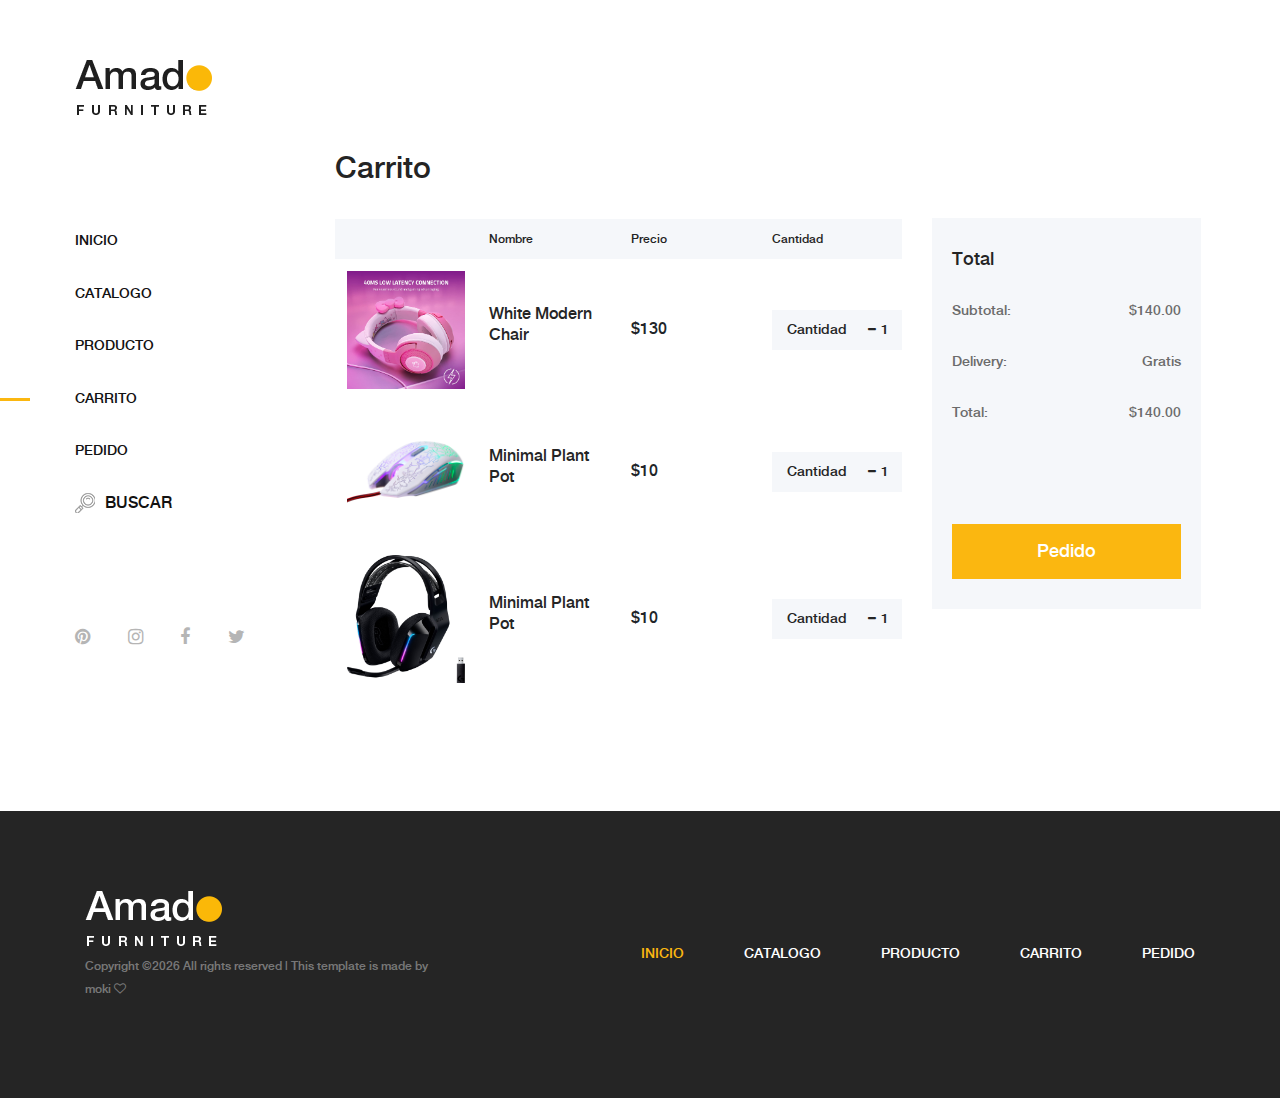
==== carrito.html @ 49f7d0e4 "first commit moki" ====
<!DOCTYPE html>
<html lang="en">

<head>
    <meta charset="UTF-8">
    <meta name="description" content="">
    <meta http-equiv="X-UA-Compatible" content="IE=edge">
    <meta name="viewport" content="width=device-width, initial-scale=1, shrink-to-fit=no">

    <title>Carrito</title>

    <!-- Favicon  -->
    <link rel="icon" href="img/core-img/favicon.ico">

    <!-- Core Style CSS -->
    <link rel="stylesheet" href="css/core-style.css">
    <link rel="stylesheet" href="style.css">

</head>

<body>
    <!-- BUSCADOR -->
    <div class="search-wrapper section-padding-100">
        <div class="search-close">
            <i class="fa fa-close" aria-hidden="true"></i>
        </div>
        <div class="container">
            <div class="row">
                <div class="col-12">
                    <div class="search-content">
                        <form action="#" method="get">
                            <input type="search" name="search" id="search" placeholder="Ingrese lo que desea...">
                            <button type="submit"><img src="img/core-img/search.png" alt=""></button>
                        </form>
                    </div>
                </div>
            </div>
        </div>
    </div>
    <!-- BUSCADOR -->

    <!-- Content Wrapper  -->
    <div class="main-content-wrapper d-flex clearfix">

        <!-- Mobile Nav (max width 767px)-->
        <div class="mobile-nav">
            <!-- Navbar Brand -->
            <div class="amado-navbar-brand">
                <a href="index.html"><img src="img/core-img/logo.png" alt=""></a>
            </div>
            <!-- Navbar Toggler -->
            <div class="amado-navbar-toggler">
                <span></span><span></span><span></span>
            </div>
        </div>

        <!-- Header Area Start -->
        <header class="header-area clearfix">
            <!-- Close Icon -->
            <div class="nav-close">
                <i class="fa fa-close" aria-hidden="true"></i>
            </div>
            <!-- Logo -->
            <div class="logo">
                <a href="index.html"><img src="img/core-img/logo.png" alt=""></a>
            </div>
            <!-- Amado Nav -->
            <nav class="amado-nav">
                <ul>
                    <li><a href="index.html">Inicio</a></li>
                    <li><a href="catalogo.html">Catalogo</a></li>
                    <li><a href="producto.html">Producto</a></li>
                    <li class="active"><a href="carrito.html">Carrito</a></li>
                    <li><a href="Pedido.html">Pedido</a></li>
                </ul>
            </nav>

            <!-- Cart Menu -->
            <div class="cart-fav-search mb-100">
                <a href="#" class="search-nav"><img src="img/core-img/search.png" alt="">Buscar</a>
            </div>
            <!-- Social Button -->
            <div class="social-info d-flex justify-content-between">
                <a href="#"><i class="fa fa-pinterest" aria-hidden="true"></i></a>
                <a href="#"><i class="fa fa-instagram" aria-hidden="true"></i></a>
                <a href="#"><i class="fa fa-facebook" aria-hidden="true"></i></a>
                <a href="#"><i class="fa fa-twitter" aria-hidden="true"></i></a>
            </div>
        </header>
        <!-- Header Area End -->

        <div class="cart-table-area section-padding-100">
            <div class="container-fluid">
                <div class="row">
                    <div class="col-12 col-lg-8">
                        <div class="cart-title mt-50">
                            <h2>Carrito</h2>
                        </div>

                        <div class="cart-table clearfix">
                            <table class="table table-responsive">
                                <thead>
                                    <tr>
                                        <th></th>
                                        <th>Nombre</th>
                                        <th>Precio</th>
                                        <th>Cantidad</th>
                                    </tr>
                                </thead>
                                <tbody>
                                    <tr>
                                        <td class="cart_product_img">
                                            <a href="#"><img src="img/bg-img/cart1.jpg" alt="Product"></a>
                                        </td>
                                        <td class="cart_product_desc">
                                            <h5>White Modern Chair</h5>
                                        </td>
                                        <td class="price">
                                            <span>$130</span>
                                        </td>
                                        <td class="qty">
                                            <div class="qty-btn d-flex">
                                                <p>Cantidad</p>
                                                <div class="quantity">
                                                    <span class="qty-minus" onclick="var effect = document.getElementById('qty'); var qty = effect.value; if( !isNaN( qty ) &amp&amp) qty &gt; 1 ; effect.value--;return false;"><i class="fa fa-minus" aria-hidden="true"></i></span>
                                                    <input type="number" class="qty-text" id="qty" step="1" min="1" max="300" name="quantity" value="1">
                                                    <span class="qty-plus" onclick="var effect = document.getElementById('qty'); var qty = effect.value; if( !isNaN( qty )) effect.value++;return false;"><i class="fa fa-plus" aria-hidden="true"></i></span>
                                                </div>
                                            </div>
                                        </td>
                                    </tr>
                                    <tr>
                                        <td class="cart_product_img">
                                            <a href="#"><img src="img/bg-img/cart2.jpg" alt="Product"></a>
                                        </td>
                                        <td class="cart_product_desc">
                                            <h5>Minimal Plant Pot</h5>
                                        </td>
                                        <td class="price">
                                            <span>$10</span>
                                        </td>
                                        <td class="qty">
                                            <div class="qty-btn d-flex">
                                                <p>Cantidad</p>
                                                <div class="quantity">
                                                    <span class="qty-minus" onclick="var effect = document.getElementById('qty2'); var qty = effect.value; if( !isNaN( qty ) &amp&amp) qty &gt; 1 ; effect.value--;return false;"><i class="fa fa-minus" aria-hidden="true"></i></span>
                                                    <input type="number" class="qty-text" id="qty2" step="1" min="1" max="300" name="quantity" value="1">
                                                    <span class="qty-plus" onclick="var effect = document.getElementById('qty2'); var qty = effect.value; if( !isNaN( qty )) effect.value++;return false;"><i class="fa fa-plus" aria-hidden="true"></i></span>
                                                </div>
                                            </div>
                                        </td>
                                    </tr>
                                    <tr>
                                        <td class="cart_product_img">
                                            <a href="#"><img src="img/bg-img/cart3.jpg" alt="Product"></a>
                                        </td>
                                        <td class="cart_product_desc">
                                            <h5>Minimal Plant Pot</h5>
                                        </td>
                                        <td class="price">
                                            <span>$10</span>
                                        </td>
                                        <td class="qty">
                                            <div class="qty-btn d-flex">
                                                <p>Cantidad</p>
                                                <div class="quantity">
                                                    <span class="qty-minus" onclick="var effect = document.getElementById('qty3'); var qty = effect.value; if( !isNaN( qty ) &amp&amp) qty &gt; 1 ; effect.value--;return false;"><i class="fa fa-minus" aria-hidden="true"></i></span>
                                                    <input type="number" class="qty-text" id="qty3" step="1" min="1" max="300" name="quantity" value="1">
                                                    <span class="qty-plus" onclick="var effect = document.getElementById('qty3'); var qty = effect.value; if( !isNaN( qty )) effect.value++;return false;"><i class="fa fa-plus" aria-hidden="true"></i></span>
                                                </div>
                                            </div>
                                        </td>
                                    </tr>
                                </tbody>
                            </table>
                        </div>
                    </div>
                    <div class="col-12 col-lg-4">
                        <div class="cart-summary">
                            <h5>Total</h5>
                            <ul class="summary-table">
                                <li><span>subtotal:</span> <span>$140.00</span></li>
                                <li><span>delivery:</span> <span>Gratis</span></li>
                                <li><span>total:</span> <span>$140.00</span></li>
                            </ul>
                            <div class="cart-btn mt-100">
                                <a href="carrito.html" class="btn amado-btn w-100">Pedido</a>
                            </div>
                        </div>
                    </div>
                </div>
            </div>
        </div>
    </div>
    <!--  Content Wrapper  -->

    <!-- Footer -->
    <footer class="footer_area clearfix">
        <div class="container">
            <div class="row align-items-center">
                <!-- Single Widget Area -->
                <div class="col-12 col-lg-4">
                    <div class="single_widget_area">
                        <!-- Logo -->
                        <div class="footer-logo mr-50">
                            <a href="index.html"><img src="img/core-img/logo2.png" alt=""></a>
                        </div>
                        <!-- Copywrite Text -->
                        <p class="copywrite">
Copyright &copy;<script>document.write(new Date().getFullYear());</script> All rights reserved | This template is made by moki <i class="fa fa-heart-o" aria-hidden="true"></i> 
                        </p>
                    </div>
                </div>
                <!-- Single Widget Area -->
                <div class="col-12 col-lg-8">
                    <div class="single_widget_area">
                        <!-- Footer Menu -->
                        <div class="footer_menu">
                            <nav class="navbar navbar-expand-lg justify-content-end">
                                <button class="navbar-toggler" type="button" data-toggle="collapse" data-target="#footerNavContent" aria-controls="footerNavContent" aria-expanded="false" aria-label="Toggle navigation"><i class="fa fa-bars"></i></button>
                                <div class="collapse navbar-collapse" id="footerNavContent">
                                    <ul class="navbar-nav ml-auto">
                                        <li class="nav-item active">
                                            <a class="nav-link" href="index.html">Inicio</a>
                                        </li>
                                        <li class="nav-item">
                                            <a class="nav-link" href="catalogo.html">Catalogo</a>
                                        </li>
                                        <li class="nav-item">
                                            <a class="nav-link" href="producto.html">Producto</a>
                                        </li>
                                        <li class="nav-item">
                                            <a class="nav-link" href="carrito.html">Carrito</a>
                                        </li>
                                        <li class="nav-item">
                                            <a class="nav-link" href="pedido.html">Pedido</a>
                                        </li>
                                    </ul>
                                </div>
                            </nav>
                        </div>
                    </div>
                </div>
            </div>
        </div>
    </footer>
    <!-- Footer -->

    <!-- ##### jQuery (Necessary for All JavaScript Plugins) ##### -->
    <script src="js/jquery/jquery-2.2.4.min.js"></script>
    <!-- Popper js -->
    <script src="js/popper.min.js"></script>
    <!-- Bootstrap js -->
    <script src="js/bootstrap.min.js"></script>
    <!-- Plugins js -->
    <script src="js/plugins.js"></script>
    <!-- Active js -->
    <script src="js/active.js"></script>

</body>

</html>
---- css/core-style.css ----
/* [Master Stylesheet v-1.0.0] */
/* :: :: 1.0 Import Fonts */
@import url(../css/bootstrap.min.css);
@import url(../css/owl.carousel.css);
@import url(../css/animate.css);
@import url(../css/magnific-popup.css);
@import url(../css/jquery-ui.min.css);
@import url(../css/nice-select.css);
@import url(../css/font-awesome.min.css);
@font-face {
  font-family: 'helveticaneuebold';
  src: url("../fonts/helvetica_neu_bold-webfont.woff2") format("woff2"), url("../fonts/helvetica_neu_bold-webfont.woff") format("woff");
  font-weight: normal;
  font-style: normal; }
@font-face {
  font-family: 'helveticaneuemedium';
  src: url("../fonts/helveticaneue_medium-webfont.woff2") format("woff2"), url("../fonts/helveticaneue_medium-webfont.woff") format("woff");
  font-weight: normal;
  font-style: normal; }
/* :: 2.0 Import All CSS */
/* :: 3.0 Base CSS */
* {
  margin: 0;
  padding: 0; }

body {
  font-family: "helveticaneuemedium";
  font-size: 16px; }

h1,
h2,
h3,
h4,
h5,
h6 {
  color: #242424;
  line-height: 1.3;
  font-weight: 400; }

p {
  color: #6d6d6d;
  font-size: 16px;
  line-height: 1.9;
  font-weight: 400; }

a {
  -webkit-transition: all 500ms ease 0s;
  transition: all 500ms ease 0s;
  text-decoration: none;
  outline: 0 solid transparent;
  color: #131212;
  font-weight: 400;
  font-size: 12px; }
  a:hover, a:focus {
    -webkit-transition: all 500ms ease 0s;
    transition: all 500ms ease 0s;
    text-decoration: none;
    outline: 0 solid transparent;
    color: #131212;
    font-weight: 400;
    font-size: 12px; }

ul,
ol {
  margin: 0; }
  ul li,
  ol li {
    list-style: none; }

img {
  height: auto;
  max-width: 100%; }

/* Spacing */
.mt-15 {
  margin-top: 15px !important; }

.mt-30 {
  margin-top: 30px !important; }

.mt-50 {
  margin-top: 50px !important; }

.mt-70 {
  margin-top: 70px !important; }

.mt-100 {
  margin-top: 100px !important; }

.mb-15 {
  margin-bottom: 15px !important; }

.mb-30 {
  margin-bottom: 30px !important; }

.mb-50 {
  margin-bottom: 50px !important; }

.mb-70 {
  margin-bottom: 70px !important; }

.mb-100 {
  margin-bottom: 100px !important; }

.ml-15 {
  margin-left: 15px !important; }

.ml-30 {
  margin-left: 30px !important; }

.ml-50 {
  margin-left: 50px !important; }

.mr-15 {
  margin-right: 15px !important; }

.mr-30 {
  margin-right: 30px !important; }

.mr-50 {
  margin-right: 50px !important; }

/* Height */
.height-400 {
  height: 400px !important; }

.height-500 {
  height: 500px !important; }

.height-600 {
  height: 600px !important; }

.height-700 {
  height: 700px !important; }

.height-800 {
  height: 800px !important; }

/* Section Padding */
.section-padding-100 {
  padding-top: 100px;
  padding-bottom: 100px; }

.section-padding-100-0 {
  padding-top: 100px;
  padding-bottom: 0; }

.section-padding-0-100 {
  padding-top: 0;
  padding-bottom: 100px; }

/* Section Heading */
.section-heading {
  margin-bottom: 50px;
  position: relative;
  z-index: 1; }
  .section-heading h2 {
    font-size: 30px;
    margin-bottom: 0;
    text-transform: capitalize;
    font-weight: 600; }
  .section-heading.text-left {
    text-align: left !important; }

/* Miscellaneous */
.bg-img {
  background-position: center center;
  background-size: cover;
  background-repeat: no-repeat; }

.bg-white {
  background-color: #ffffff !important; }

.bg-dark {
  background-color: #000000 !important; }

.bg-transparent {
  background-color: transparent !important; }

.font-bold {
  font-weight: 700; }

.font-light {
  font-weight: 300; }

.bg-overlay,
.bg-overlay-white {
  position: relative;
  z-index: 2;
  background-position: center center;
  background-size: cover; }
  .bg-overlay:hover,
  .bg-overlay-white:hover {
    position: absolute;
    z-index: -1;
    top: 0;
    left: 0;
    width: 100%;
    height: 100%;
    content: ""; }

.bg-overlay:hover {
  background-color: rgba(0, 0, 0, 0.5); }

.bg-overlay-white:hover {
  background-color: rgba(255, 255, 255, 0.9); }

.mfp-image-holder .mfp-close,
.mfp-iframe-holder .mfp-close {
  color: #FFF;
  right: 0;
  padding-right: 0;
  width: 30px;
  height: 30px;
  background-color: #fbb710;
  line-height: 30px;
  text-align: center;
  position: absolute;
  top: 40px;
  right: -30px; }
  @media only screen and (max-width: 767px) {
    .mfp-image-holder .mfp-close,
    .mfp-iframe-holder .mfp-close {
      right: 0; } }

.navbar-toggler {
  background-color: #fbb710;
  border-radius: 0;
  margin-bottom: 15px; }
  .navbar-toggler i {
    font-size: 12px;
    color: #fff; }

@media only screen and (min-width: 768px) and (max-width: 991px) {
  .navbar {
    display: block; } }
@media only screen and (max-width: 767px) {
  .navbar {
    display: block; } }

.mobile-nav {
  position: fixed;
  width: 100%;
  height: 70px;
  background-color: #fff;
  z-index: 3000;
  top: 0;
  left: 0;
  right: 0;
  padding: 0.5em 2em;
  -webkit-box-align: center;
  -ms-flex-align: center;
  -ms-grid-row-align: center;
  align-items: center;
  -webkit-box-pack: justify;
  -ms-flex-pack: justify;
  justify-content: space-between;
  box-shadow: 0 4px 15px 0 rgba(0, 0, 0, 0.15);
  display: none; }
  @media only screen and (max-width: 767px) {
    .mobile-nav {
      display: -webkit-box;
      display: -ms-flexbox;
      display: flex; } }
  .mobile-nav .amado-navbar-brand {
    -webkit-box-flex: 0;
    -ms-flex: 0 0 70px;
    flex: 0 0 70px;
    max-width: 70px; }
    .mobile-nav .amado-navbar-brand a {
      display: block;
      max-width: 70px; }
  .mobile-nav .amado-navbar-toggler {
    cursor: pointer; }
    .mobile-nav .amado-navbar-toggler span {
      width: 28px;
      height: 3px;
      background-color: #fbb710;
      display: block;
      margin-bottom: 5px;
      border-radius: 2px; }
      .mobile-nav .amado-navbar-toggler span:last-child {
        margin-bottom: 0; }

/* ScrollUp */
#scrollUp {
  background-color: #fbb710;
  border-radius: 0;
  bottom: 60px;
  box-shadow: 0 2px 6px 0 rgba(0, 0, 0, 0.3);
  color: #ffffff;
  font-size: 24px;
  height: 40px;
  line-height: 40px;
  right: 60px;
  text-align: center;
  width: 40px;
  -webkit-transition-duration: 500ms;
  transition-duration: 500ms; }
  #scrollUp:hover {
    background-color: #131212; }
  @media only screen and (max-width: 767px) {
    #scrollUp {
      bottom: 30px;
      right: 30px; } }

/* Essence Button */
.amado-btn {
  display: inline-block;
  min-width: 160px;
  height: 55px;
  color: #ffffff;
  border: none;
  border-radius: 0;
  padding: 0 7px;
  font-size: 18px;
  line-height: 56px;
  background-color: #fbb710;
  font-weight: 400; }
  .amado-btn.active, .amado-btn:hover, .amado-btn:focus {
    font-size: 18px;
    color: #ffffff;
    background-color: #131212; }

/* :: 4.0 Search Wrapper Area CSS */
.search-wrapper {
  position: fixed;
  z-index: 1;
  width: 100%;
  height: 260px;
  z-index: 5000;
  top: -350px;
  left: 0;
  background-color: #f5f7fa;
  -webkit-transition-duration: 500ms;
  transition-duration: 500ms; }
  .search-wrapper .search-content form {
    position: relative;
    z-index: 1;
    box-shadow: 0 0 5px rgba(0, 0, 0, 0.075); }
    .search-wrapper .search-content form input {
      width: 100%;
      height: 60px;
      border: none;
      padding-left: 50px;
      font-size: 14px;
      color: #6b6b6b; }
    .search-wrapper .search-content form button {
      position: absolute;
      top: 0;
      left: 0;
      border: none;
      width: 50px;
      height: 60px;
      z-index: 10;
      cursor: pointer;
      background-color: transparent;
      text-align: center; }
  .search-wrapper .search-close {
    -webkit-transition-duration: 500ms;
    transition-duration: 500ms;
    width: 40px;
    height: 40px;
    position: absolute;
    top: 0;
    right: 0;
    background-color: red;
    text-align: center;
    color: #fff;
    line-height: 40px;
    font-size: 12px;
    cursor: pointer;
    background-color: #fbb710; }
    .search-wrapper .search-close:hover {
      background-color: #131212; }

/* :: 5.0 Welcome Area CSS */
.main-content-wrapper {
  position: relative;
  z-index: 1;
  -webkit-transition-duration: 500ms;
  transition-duration: 500ms;
  -ms-flex-wrap: wrap;
  flex-wrap: wrap; }
  @media only screen and (max-width: 767px) {
    .main-content-wrapper {
      margin-top: 70px;
      z-index: 100; } }
  .main-content-wrapper .header-area {
    -webkit-transition-duration: 500ms;
    transition-duration: 500ms;
    position: relative;
    z-index: 1;
    -webkit-box-flex: 0;
    -ms-flex: 0 0 320px;
    flex: 0 0 320px;
    width: 320px;
    max-width: 320px;
    background-color: #fff;
    padding: 60px 75px; }
    @media only screen and (min-width: 768px) and (max-width: 991px) {
      .main-content-wrapper .header-area {
        -webkit-box-flex: 0;
        -ms-flex: 0 0 280px;
        flex: 0 0 280px;
        width: 280px;
        max-width: 280px;
        padding: 50px; } }
    @media only screen and (max-width: 767px) {
      .main-content-wrapper .header-area {
        -webkit-transition-duration: 500ms;
        transition-duration: 500ms;
        -webkit-box-flex: 0;
        -ms-flex: 0 0 320px;
        flex: 0 0 320px;
        width: 320px;
        max-width: 320px;
        position: fixed;
        z-index: 4000;
        top: 0;
        left: -350px;
        height: 100%;
        overflow-x: hidden;
        overflow-y: scroll;
        display: block; } }
    .main-content-wrapper .header-area.bp-xs-on {
      left: 0; }
    .main-content-wrapper .header-area .nav-close {
      -webkit-transition-duration: 500ms;
      transition-duration: 500ms;
      width: 40px;
      height: 40px;
      position: absolute;
      top: 0;
      right: 15px;
      background-color: red;
      text-align: center;
      color: #fff;
      line-height: 40px;
      font-size: 12px;
      cursor: pointer;
      background-color: #fbb710;
      display: none; }
      @media only screen and (max-width: 767px) {
        .main-content-wrapper .header-area .nav-close {
          display: block; } }
      .main-content-wrapper .header-area .nav-close:hover {
        background-color: #131212; }
    .main-content-wrapper .header-area .logo {
      margin-bottom: 100px;
      display: block; }
    .main-content-wrapper .header-area .amado-nav li a {
      font-size: 14px;
      text-transform: uppercase;
      position: relative;
      z-index: 1;
      padding: 20px 0;
      display: block;
      line-height: 0.9;
      color: #131212;
      font-weight: normal; }
      .main-content-wrapper .header-area .amado-nav li a::after {
        -webkit-transition-duration: 500ms;
        transition-duration: 500ms;
        width: 30px;
        height: 3px;
        position: absolute;
        top: 50%;
        margin-top: -1.5px;
        left: -150px;
        background-color: #fbb710;
        z-index: 10;
        content: ''; }
      .main-content-wrapper .header-area .amado-nav li a:hover, .main-content-wrapper .header-area .amado-nav li a:focus {
        color: #fbb710; }
    .main-content-wrapper .header-area .amado-nav li:hover a::after, .main-content-wrapper .header-area .amado-nav li:focus a::after {
      left: -75px; }
      @media only screen and (min-width: 768px) and (max-width: 991px) {
        .main-content-wrapper .header-area .amado-nav li:hover a::after, .main-content-wrapper .header-area .amado-nav li:focus a::after {
          left: -50px; } }
    .main-content-wrapper .header-area .amado-nav li.active a::after {
      left: -75px; }
      @media only screen and (min-width: 768px) and (max-width: 991px) {
        .main-content-wrapper .header-area .amado-nav li.active a::after {
          left: -50px; } }
    .main-content-wrapper .header-area .amado-btn-group .amado-btn {
      width: 160px;
      display: block; }
    .main-content-wrapper .header-area .cart-fav-search a {
      display: block;
      text-transform: uppercase;
      font-size: 16px;
      padding: 15px 0;
      color: #131212;
      line-height: 1; }
      .main-content-wrapper .header-area .cart-fav-search a .search-nav {
        padding-bottom: 0; }
      .main-content-wrapper .header-area .cart-fav-search a span {
        color: #9e9e9e; }
      .main-content-wrapper .header-area .cart-fav-search a img {
        margin-right: 10px; }
      .main-content-wrapper .header-area .cart-fav-search a:hover, .main-content-wrapper .header-area .cart-fav-search a:focus {
        color: #fbb710; }
    .main-content-wrapper .header-area .social-info a {
      color: #b5b5b5;
      display: inline-block; }
      .main-content-wrapper .header-area .social-info a i {
        font-size: 18px; }
      .main-content-wrapper .header-area .social-info a:hover, .main-content-wrapper .header-area .social-info a:focus {
        color: #fbb710; }
    @media only screen and (max-width: 767px) {
      .main-content-wrapper .header-area .social-info {
        margin-bottom: 75px; } }
  .main-content-wrapper .products-catagories-area {
    -webkit-box-flex: 0;
    -ms-flex: 0 0 calc(100% - 320px);
    flex: 0 0 calc(100% - 320px);
    width: calc(100% - 320px);
    max-width: calc(100% - 320px); }
    @media only screen and (min-width: 768px) and (max-width: 991px) {
      .main-content-wrapper .products-catagories-area {
        -webkit-box-flex: 0;
        -ms-flex: 0 0 calc(100% - 280px);
        flex: 0 0 calc(100% - 280px);
        width: calc(100% - 280px);
        max-width: calc(100% - 280px); } }
    @media only screen and (max-width: 767px) {
      .main-content-wrapper .products-catagories-area {
        -webkit-box-flex: 0;
        -ms-flex: 0 0 100%;
        flex: 0 0 100%;
        width: 100%;
        max-width: 100%; } }
  .main-content-wrapper .shop_sidebar_area {
    position: relative;
    z-index: 1;
    -webkit-box-flex: 0;
    -ms-flex: 0 0 230px;
    flex: 0 0 230px;
    width: 230px;
    max-width: 230px;
    background-color: #f5f7fa;
    padding: 100px 40px; }
    @media only screen and (min-width: 768px) and (max-width: 991px) {
      .main-content-wrapper .shop_sidebar_area {
        -webkit-box-flex: 0;
        -ms-flex: 0 0 180px;
        flex: 0 0 180px;
        width: 180px;
        max-width: 180px;
        padding: 100px 15px; } }
    @media only screen and (max-width: 767px) {
      .main-content-wrapper .shop_sidebar_area {
        -webkit-box-flex: 0;
        -ms-flex: 0 0 100%;
        flex: 0 0 100%;
        width: 100%;
        max-width: 100%;
        -webkit-box-ordinal-group: 3;
        -ms-flex-order: 2;
        order: 2; } }
  .main-content-wrapper .amado_product_area {
    position: relative;
    z-index: 1;
    -webkit-box-flex: 0;
    -ms-flex: 0 0 calc(95% - 550px);
    flex: 0 0 calc(95% - 550px);
    width: calc(95% - 550px);
    max-width: calc(95% - 550px); }
    @media only screen and (min-width: 992px) and (max-width: 1199px) {
      .main-content-wrapper .amado_product_area {
        -webkit-box-flex: 0;
        -ms-flex: 0 0 calc(100% - 550px);
        flex: 0 0 calc(100% - 550px);
        width: calc(100% - 550px);
        max-width: calc(100% - 550px); } }
    @media only screen and (min-width: 768px) and (max-width: 991px) {
      .main-content-wrapper .amado_product_area {
        -webkit-box-flex: 0;
        -ms-flex: 0 0 calc(100% - 460px);
        flex: 0 0 calc(100% - 460px);
        width: calc(100% - 460px);
        max-width: calc(100% - 460px); } }
    @media only screen and (max-width: 767px) {
      .main-content-wrapper .amado_product_area {
        -webkit-box-flex: 0;
        -ms-flex: 0 0 100%;
        flex: 0 0 100%;
        width: 100%;
        max-width: 100%;
        -webkit-box-ordinal-group: 2;
        -ms-flex-order: 1;
        order: 1;
        padding-top: 50px; } }
  .main-content-wrapper .cart-table-area {
    position: relative;
    z-index: 1;
    -webkit-box-flex: 0;
    -ms-flex: 0 0 calc(95% - 320px);
    flex: 0 0 calc(95% - 320px);
    width: calc(95% - 320px);
    max-width: calc(95% - 320px); }
    @media only screen and (min-width: 992px) and (max-width: 1199px) {
      .main-content-wrapper .cart-table-area {
        -webkit-box-flex: 0;
        -ms-flex: 0 0 calc(100% - 320px);
        flex: 0 0 calc(100% - 320px);
        width: calc(100% - 320px);
        max-width: calc(100% - 320px); } }
    @media only screen and (min-width: 768px) and (max-width: 991px) {
      .main-content-wrapper .cart-table-area {
        -webkit-box-flex: 0;
        -ms-flex: 0 0 calc(100% - 280px);
        flex: 0 0 calc(100% - 280px);
        width: calc(100% - 280px);
        max-width: calc(100% - 280px); } }
    @media only screen and (max-width: 767px) {
      .main-content-wrapper .cart-table-area {
        -webkit-box-flex: 0;
        -ms-flex: 0 0 100%;
        flex: 0 0 100%;
        width: 100%;
        max-width: 100%;
        padding-top: 0; } }
    .main-content-wrapper .cart-table-area .cart-title h2 {
      font-size: 30px;
      margin-bottom: 30px;
      color: #242424; }
    .main-content-wrapper .cart-table-area table thead {
      width: 100%;
      display: block; }
      .main-content-wrapper .cart-table-area table thead tr {
        display: -webkit-box;
        display: -ms-flexbox;
        display: flex;
        width: 100%;
        height: 40px;
        background-color: #f5f7fa; }
        .main-content-wrapper .cart-table-area table thead tr th {
          border-top: none;
          border-bottom: none;
          -webkit-box-flex: 0;
          -ms-flex: 0 0 25%;
          flex: 0 0 25%;
          width: 25%;
          max-width: 25%;
          font-size: 12px;
          color: #242424;
          text-transform: capitalize;
          font-weight: 400; }
    .main-content-wrapper .cart-table-area table tbody {
      width: 100%;
      display: block; }
      .main-content-wrapper .cart-table-area table tbody tr {
        display: -webkit-box;
        display: -ms-flexbox;
        display: flex;
        -webkit-box-align: center;
        -ms-flex-align: center;
        -ms-grid-row-align: center;
        align-items: center;
        width: 100%; }
        .main-content-wrapper .cart-table-area table tbody tr td {
          border: none;
          -webkit-box-flex: 0;
          -ms-flex: 0 0 25%;
          flex: 0 0 25%;
          width: 25%;
          max-width: 25%; }
          .main-content-wrapper .cart-table-area table tbody tr td h5 {
            font-size: 16px;
            color: #252525; }
            @media only screen and (min-width: 992px) and (max-width: 1199px) {
              .main-content-wrapper .cart-table-area table tbody tr td h5 {
                font-size: 14px; } }
            @media only screen and (min-width: 768px) and (max-width: 991px) {
              .main-content-wrapper .cart-table-area table tbody tr td h5 {
                font-size: 14px; } }
            @media only screen and (max-width: 767px) {
              .main-content-wrapper .cart-table-area table tbody tr td h5 {
                font-size: 12px; } }
          .main-content-wrapper .cart-table-area table tbody tr td .qty-btn p {
            margin-bottom: 0;
            line-height: 40px;
            height: 40px;
            padding: 0 15px;
            background-color: #f5f7fa;
            color: #242424;
            font-size: 14px; }
            @media only screen and (min-width: 768px) and (max-width: 991px) {
              .main-content-wrapper .cart-table-area table tbody tr td .qty-btn p {
                padding: 0 10px; } }
          .main-content-wrapper .cart-table-area table tbody tr td .qty-btn .quantity {
            position: relative;
            z-index: 1; }
            .main-content-wrapper .cart-table-area table tbody tr td .qty-btn .quantity input {
              text-align: center;
              background-color: #f5f7fa;
              height: 40px;
              width: 60px;
              border: none;
              -moz-appearance: textfield;
              -webkit-appearance: textfield;
              appearance: textfield;
              color: #242424;
              font-size: 14px; }
              @media only screen and (min-width: 768px) and (max-width: 991px) {
                .main-content-wrapper .cart-table-area table tbody tr td .qty-btn .quantity input {
                  width: 45px; } }
            .main-content-wrapper .cart-table-area table tbody tr td .qty-btn .quantity .qty-plus {
              position: absolute;
              right: 0;
              top: 0;
              line-height: 40px;
              width: 20px;
              text-align: center;
              height: 40px;
              cursor: pointer;
              color: #242424;
              font-size: 10px; }
            .main-content-wrapper .cart-table-area table tbody tr td .qty-btn .quantity .qty-minus {
              position: absolute;
              top: 0;
              right: 40px;
              line-height: 40px;
              width: 20px;
              height: 40px;
              text-align: center;
              cursor: pointer;
              color: #242424;
              font-size: 10px; }
              @media only screen and (min-width: 768px) and (max-width: 991px) {
                .main-content-wrapper .cart-table-area table tbody tr td .qty-btn .quantity .qty-minus {
                  right: 30px; } }
    .main-content-wrapper .cart-table-area .cart-summary {
      background-color: #f5f7fa;
      margin-top: 118px;
      position: relative;
      z-index: 1;
      padding: 30px 20px; }
      .main-content-wrapper .cart-table-area .cart-summary h5 {
        font-size: 18px;
        margin-bottom: 0; }
      .main-content-wrapper .cart-table-area .cart-summary .summary-table {
        margin-top: 30px; }
        .main-content-wrapper .cart-table-area .cart-summary .summary-table li {
          display: -webkit-box;
          display: -ms-flexbox;
          display: flex;
          -webkit-box-pack: justify;
          -ms-flex-pack: justify;
          justify-content: space-between;
          margin-bottom: 30px;
          text-transform: capitalize; }
          .main-content-wrapper .cart-table-area .cart-summary .summary-table li span {
            color: #6b6b6b;
            font-size: 14px; }
      .main-content-wrapper .cart-table-area .cart-summary .payment-method label {
        font-size: 14px;
        color: #6b6b6b;
        font-weight: 400;
        margin-bottom: 15px; }
  .main-content-wrapper .single-product-area {
    position: relative;
    z-index: 1;
    -webkit-box-flex: 0;
    -ms-flex: 0 0 calc(95% - 320px);
    flex: 0 0 calc(95% - 320px);
    width: calc(95% - 320px);
    max-width: calc(95% - 320px); }
    @media only screen and (min-width: 992px) and (max-width: 1199px) {
      .main-content-wrapper .single-product-area {
        -webkit-box-flex: 0;
        -ms-flex: 0 0 calc(100% - 320px);
        flex: 0 0 calc(100% - 320px);
        width: calc(100% - 320px);
        max-width: calc(100% - 320px); } }
    @media only screen and (min-width: 768px) and (max-width: 991px) {
      .main-content-wrapper .single-product-area {
        -webkit-box-flex: 0;
        -ms-flex: 0 0 calc(100% - 280px);
        flex: 0 0 calc(100% - 280px);
        width: calc(100% - 280px);
        max-width: calc(100% - 280px); } }
    @media only screen and (max-width: 767px) {
      .main-content-wrapper .single-product-area {
        -webkit-box-flex: 0;
        -ms-flex: 0 0 100%;
        flex: 0 0 100%;
        width: 100%;
        max-width: 100%;
        padding-top: 0; } }
    .main-content-wrapper .single-product-area .breadcrumb {
      background-color: transparent; }
      .main-content-wrapper .single-product-area .breadcrumb .breadcrumb-item {
        font-size: 14px;
        text-transform: uppercase; }
        .main-content-wrapper .single-product-area .breadcrumb .breadcrumb-item a {
          color: #242424;
          font-size: 14px;
          text-transform: uppercase; }
          .main-content-wrapper .single-product-area .breadcrumb .breadcrumb-item a:hover {
            color: #fbb710; }
      .main-content-wrapper .single-product-area .breadcrumb .breadcrumb-item + .breadcrumb-item::before {
        content: ">"; }
    .main-content-wrapper .single-product-area .single_product_thumb {
      position: relative;
      z-index: 1;
      margin-bottom: 170px; }
      .main-content-wrapper .single-product-area .single_product_thumb .carousel-indicators {
        margin: 0 7.5px;
        bottom: -165px; }
        @media only screen and (min-width: 992px) and (max-width: 1199px) {
          .main-content-wrapper .single-product-area .single_product_thumb .carousel-indicators {
            bottom: -105px; } }
        @media only screen and (min-width: 768px) and (max-width: 991px) {
          .main-content-wrapper .single-product-area .single_product_thumb .carousel-indicators {
            bottom: -105px; } }
        @media only screen and (max-width: 767px) {
          .main-content-wrapper .single-product-area .single_product_thumb .carousel-indicators {
            bottom: -95px; } }
        .main-content-wrapper .single-product-area .single_product_thumb .carousel-indicators li {
          -webkit-box-flex: 0;
          -ms-flex: 0 0 25%;
          flex: 0 0 25%;
          width: 25%;
          min-width: 25%;
          height: 140px;
          background-position: center center;
          background-size: cover;
          border: 2px solid transparent;
          cursor: pointer; }
          @media only screen and (min-width: 992px) and (max-width: 1199px) {
            .main-content-wrapper .single-product-area .single_product_thumb .carousel-indicators li {
              height: 80px; } }
          @media only screen and (min-width: 768px) and (max-width: 991px) {
            .main-content-wrapper .single-product-area .single_product_thumb .carousel-indicators li {
              height: 80px; } }
          @media only screen and (max-width: 767px) {
            .main-content-wrapper .single-product-area .single_product_thumb .carousel-indicators li {
              height: 70px; } }
          .main-content-wrapper .single-product-area .single_product_thumb .carousel-indicators li.active {
            border: 2px solid #fbb710; }
      .main-content-wrapper .single-product-area .single_product_thumb .carousel-item a {
        cursor: zoom-in; }
    .main-content-wrapper .single-product-area .single_product_desc {
      position: relative;
      z-index: 1; }
      .main-content-wrapper .single-product-area .single_product_desc .product-meta-data .line {
        width: 80px;
        height: 3px;
        background-color: #fbb710;
        margin-bottom: 15px;
        display: block; }
      .main-content-wrapper .single-product-area .single_product_desc .product-meta-data .product-price {
        font-size: 24px;
        font-weight: 400;
        color: #fbb710;
        line-height: 1;
        margin-bottom: 10px; }
      .main-content-wrapper .single-product-area .single_product_desc .product-meta-data a {
        display: block; }
        .main-content-wrapper .single-product-area .single_product_desc .product-meta-data a h6 {
          font-size: 30px;
          margin-bottom: 5px; }
          @media only screen and (min-width: 992px) and (max-width: 1199px) {
            .main-content-wrapper .single-product-area .single_product_desc .product-meta-data a h6 {
              font-size: 20px; } }
      .main-content-wrapper .single-product-area .single_product_desc .product-meta-data .ratings-review .ratings i {
        font-size: 10px;
        color: #fbb710; }
      .main-content-wrapper .single-product-area .single_product_desc .product-meta-data .ratings-review .review a {
        display: inline-block;
        color: #6b6b6b;
        font-size: 14px; }
      .main-content-wrapper .single-product-area .single_product_desc .product-meta-data .avaibility {
        margin-bottom: 0;
        font-size: 12px;
        color: #6b6b6b;
        line-height: 1; }
        .main-content-wrapper .single-product-area .single_product_desc .product-meta-data .avaibility i {
          color: #20d34a;
          font-size: 12px; }
      .main-content-wrapper .single-product-area .single_product_desc .short_overview p {
        line-height: 2.1;
        color: #6b6b6b; }
      .main-content-wrapper .single-product-area .single_product_desc .cart p {
        margin-bottom: 0;
        line-height: 40px;
        height: 40px;
        padding: 0 15px;
        background-color: #f5f7fa; }
      .main-content-wrapper .single-product-area .single_product_desc .cart .quantity {
        position: relative;
        z-index: 1; }
        .main-content-wrapper .single-product-area .single_product_desc .cart .quantity input {
          text-align: center;
          background-color: #f5f7fa;
          height: 40px;
          width: 100px;
          border: none;
          -moz-appearance: textfield;
          -webkit-appearance: textfield;
          appearance: textfield;
          color: #959595; }
        .main-content-wrapper .single-product-area .single_product_desc .cart .quantity .qty-plus {
          position: absolute;
          right: 0;
          top: 0;
          line-height: 30px;
          width: 30px;
          text-align: center;
          height: 20px;
          cursor: pointer;
          color: #959595; }
        .main-content-wrapper .single-product-area .single_product_desc .cart .quantity .qty-minus {
          position: absolute;
          top: 21px;
          right: 0;
          line-height: 1;
          width: 30px;
          height: 25px;
          text-align: center;
          cursor: pointer;
          color: #959595; }
      .main-content-wrapper .single-product-area .single_product_desc .cart .amado-btn {
        width: 310px;
        height: 80px;
        line-height: 80px; }
        @media only screen and (min-width: 992px) and (max-width: 1199px) {
          .main-content-wrapper .single-product-area .single_product_desc .cart .amado-btn {
            width: 250px; } }
        @media only screen and (max-width: 767px) {
          .main-content-wrapper .single-product-area .single_product_desc .cart .amado-btn {
            width: 280px; } }

.search-wrapper-on .search-wrapper {
  top: 0; }
.search-wrapper-on .main-content-wrapper {
  margin-top: 260px; }

.single-products-catagory {
  position: relative;
  z-index: 1;
  width: 33.33333%;
  top: 0; }
  @media only screen and (min-width: 992px) and (max-width: 1199px) {
    .single-products-catagory {
      width: 50%; } }
  @media only screen and (min-width: 768px) and (max-width: 991px) {
    .single-products-catagory {
      width: 100%; } }
  @media only screen and (max-width: 767px) {
    .single-products-catagory {
      width: 100%; } }
  @media only screen and (min-width: 576px) and (max-width: 767px) {
    .single-products-catagory {
      width: 50%; } }
  .single-products-catagory a {
    display: block;
    width: 100%;
    height: 100%;
    position: relative;
    z-index: 10; }
    .single-products-catagory a::after {
      -webkit-transition-duration: 250ms;
      transition-duration: 250ms;
      position: absolute;
      width: 100%;
      height: 100%;
      top: 0;
      left: 0;
      content: '';
      background-color: rgba(60, 60, 60, 0.7);
      z-index: 1;
      opacity: 0;
      visibility: visible; }
    .single-products-catagory a img {
      width: 100%; }
  .single-products-catagory .hover-content {
    position: absolute;
    top: 40px;
    left: 40px;
    z-index: 10; }
    @media only screen and (max-width: 767px) {
      .single-products-catagory .hover-content {
        top: 30px;
        left: 30px; } }
    .single-products-catagory .hover-content .line {
      width: 80px;
      height: 3px;
      background-color: #fbb710;
      display: block;
      margin-bottom: 15px; }
    .single-products-catagory .hover-content p {
      font-size: 16px;
      color: #6d6d6d;
      line-height: 1;
      margin-bottom: 5px;
      -webkit-transition-duration: 250ms;
      transition-duration: 250ms; }
    .single-products-catagory .hover-content h4 {
      margin-bottom: 0;
      -webkit-transition-duration: 250ms;
      transition-duration: 250ms; }
  .single-products-catagory:hover a::after, .single-products-catagory:focus a::after {
    opacity: 1;
    visibility: visible; }
  .single-products-catagory:hover .hover-content p,
  .single-products-catagory:hover .hover-content h4, .single-products-catagory:focus .hover-content p,
  .single-products-catagory:focus .hover-content h4 {
    color: #fff; }

/* :: 6.0 Newsletter Area CSS */
.newsletter-area {
  position: relative;
  z-index: 1;
  background-color: #3c3c3c; }
  .newsletter-area .newsletter-text {
    position: relative;
    z-index: 1; }
    .newsletter-area .newsletter-text h2 {
      font-size: 36px;
      margin-bottom: 10px;
      color: #fff; }
      @media only screen and (min-width: 992px) and (max-width: 1199px) {
        .newsletter-area .newsletter-text h2 {
          font-size: 30px; } }
      @media only screen and (max-width: 767px) {
        .newsletter-area .newsletter-text h2 {
          font-size: 30px; } }
      .newsletter-area .newsletter-text h2 span {
        color: #fbb710; }
    .newsletter-area .newsletter-text p {
      color: #b3b1b1;
      margin-bottom: 0; }
  .newsletter-area .newsletter-form form {
    position: relative;
    z-index: 1; }
    .newsletter-area .newsletter-form form input[type="email"] {
      width: 100%;
      height: 50px;
      background-color: #fff;
      color: #afafaf;
      font-size: 14px;
      font-style: italic;
      border: none;
      padding: 0 30px; }
    .newsletter-area .newsletter-form form input[type="submit"] {
      -webkit-transition-duration: 500ms;
      transition-duration: 500ms;
      height: 50px;
      background-color: #fbb710;
      color: #fff;
      font-size: 14px;
      padding: 0 30px;
      cursor: pointer;
      position: absolute;
      top: 0;
      right: 0;
      z-index: 10;
      border: none; }
      .newsletter-area .newsletter-form form input[type="submit"]:hover, .newsletter-area .newsletter-form form input[type="submit"]:focus {
        background-color: #fbb710;
        color: #fff; }

/* :: 7.0 Popular Products Area CSS */
.single-product-wrapper {
  position: relative;
  z-index: 1;
  margin-bottom: 50px;
  overflow: hidden;
  background-color: #ffffff; }
  .single-product-wrapper .product-img {
    position: relative;
    z-index: 1;
    overflow: hidden; }
    .single-product-wrapper .product-img img {
      width: 100%;
      -webkit-transition-duration: 500ms;
      transition-duration: 500ms; }
    .single-product-wrapper .product-img .hover-img {
      -webkit-transition-duration: 500ms;
      transition-duration: 500ms;
      position: absolute;
      top: 0;
      left: 0;
      width: 100%;
      z-index: 10;
      opacity: 0;
      visibility: hidden; }
  .single-product-wrapper .product-description {
    position: relative;
    z-index: 1;
    margin-top: 25px; }
    .single-product-wrapper .product-description .product-meta-data .line {
      width: 80px;
      height: 3px;
      background-color: #fbb710;
      margin-bottom: 15px;
      display: block; }
    .single-product-wrapper .product-description .product-meta-data .product-price {
      line-height: 1;
      color: #fbb710;
      font-size: 24px;
      margin-bottom: 10px; }
    .single-product-wrapper .product-description .product-meta-data a {
      display: block; }
      .single-product-wrapper .product-description .product-meta-data a h6 {
        margin-bottom: 0; }
    .single-product-wrapper .product-description .ratings-cart .ratings i {
      font-size: 10px;
      color: #fbb710; }
    .single-product-wrapper .product-description .ratings-cart .cart {
      display: block; }
  .single-product-wrapper:hover .product-img .hover-img {
    opacity: 1;
    visibility: visible; }
  .single-product-wrapper:hover .product-img .product-favourite a {
    opacity: 1;
    visibility: visible; }

.pagination {
  position: relative;
  z-index: 1; }
  .pagination .page-item .page-link {
    width: 40px;
    height: 40px;
    border: none;
    font-size: 16px;
    font-weight: 400;
    line-height: 40px;
    padding: 0;
    text-align: center;
    color: #242424; }
    .pagination .page-item .page-link:hover, .pagination .page-item .page-link:focus {
      color: #fff;
      box-shadow: none;
      background-color: #fbb710; }
  .pagination .page-item.active .page-link {
    color: #fff;
    box-shadow: none;
    background-color: #fbb710; }
  .pagination .page-item:first-child .page-link {
    margin-left: 0;
    border-top-left-radius: 0;
    border-bottom-left-radius: 0; }
  .pagination .page-item:last-child .page-link {
    margin-left: 0;
    border-top-right-radius: 0;
    border-bottom-right-radius: 0; }

/* :: 8.0 Footer Area CSS */
.footer_area {
  position: relative;
  z-index: 1;
  background-color: #252525;
  padding: 80px 0; }
  .footer_area .single_widget_area .copywrite {
    font-size: 12px;
    color: rgba(255, 255, 255, 0.4);
    margin-top: 10px; }
    .footer_area .single_widget_area .copywrite a {
      font-size: 12px;
      color: rgba(255, 255, 255, 0.4); }
      .footer_area .single_widget_area .copywrite a:hover {
        color: #fff; }
  .footer_area .single_widget_area .footer_menu {
    position: relative;
    z-index: 1;
    margin-left: auto; }
    .footer_area .single_widget_area .footer_menu .navbar {
      padding: 0; }
    .footer_area .single_widget_area .footer_menu .navbar-nav .nav-item .nav-link {
      padding: 10px 30px;
      color: #fff;
      text-transform: uppercase;
      font-size: 14px; }
      @media only screen and (min-width: 768px) and (max-width: 991px) {
        .footer_area .single_widget_area .footer_menu .navbar-nav .nav-item .nav-link {
          padding: 10px 0; } }
      @media only screen and (max-width: 767px) {
        .footer_area .single_widget_area .footer_menu .navbar-nav .nav-item .nav-link {
          padding: 10px 0; } }
      .footer_area .single_widget_area .footer_menu .navbar-nav .nav-item .nav-link:hover, .footer_area .single_widget_area .footer_menu .navbar-nav .nav-item .nav-link:focus {
        color: #fbb710; }
    .footer_area .single_widget_area .footer_menu .navbar-nav .nav-item.active .nav-link {
      color: #fbb710; }
    .footer_area .single_widget_area .footer_menu .navbar-nav .nav-item:last-child .nav-link {
      padding-right: 0; }

/* :: 9.0 Product Sidebar Area CSS */
.widget {
  position: relative;
  z-index: 1; }
  .widget .widget-title {
    font-size: 16px;
    text-transform: capitalize;
    color: #242424; }
  .widget .catagories-menu li a {
    text-transform: capitalize;
    font-size: 16px;
    padding: 15px 0 15px 20px;
    display: block;
    font-weight: 400;
    color: #959595; }
    .widget .catagories-menu li a:hover, .widget .catagories-menu li a:focus {
      color: #fbb710; }
  .widget .catagories-menu li.active a {
    color: #fbb710; }
  .widget.price .slider-range-price {
    background-color: #c7d2d8 !important;
    height: 2px;
    border: none; }
  .widget.price .ui-slider-handle {
    background-color: #fff;
    top: -7px;
    width: 18px;
    height: 18px;
    margin: 0;
    border: 2px solid #fbb710;
    border-radius: 50%; }
  .widget.price .ui-slider-range.ui-corner-all.ui-widget-header {
    background-color: #fbb710; }
  .widget.price .ui-slider-horizontal {
    height: 2px;
    background-color: #fbb710; }
  .widget.price .range-price {
    font-size: 16px;
    font-weight: 400;
    margin-top: 20px;
    text-transform: uppercase;
    color: #959595; }
  .widget.color .widget-desc ul {
    -ms-flex-wrap: wrap;
    flex-wrap: wrap; }
    .widget.color .widget-desc ul li {
      -webkit-box-flex: 0;
      -ms-flex: 0 0 25%;
      flex: 0 0 25%;
      width: 25%;
      margin-bottom: 15px; }
      .widget.color .widget-desc ul li a {
        width: 30px;
        height: 30px;
        display: block;
        border-radius: 50%;
        background-color: #ffffff;
        position: relative;
        z-index: 1;
        box-shadow: 0 0 3px rgba(0, 0, 0, 0.15); }
        .widget.color .widget-desc ul li a.color1 {
          background-color: #ffffff; }
        .widget.color .widget-desc ul li a.color2 {
          background-color: #969696; }
        .widget.color .widget-desc ul li a.color3 {
          background-color: #030303; }
        .widget.color .widget-desc ul li a.color4 {
          background-color: #0315ff; }
        .widget.color .widget-desc ul li a.color5 {
          background-color: #dc0647; }
        .widget.color .widget-desc ul li a.color6 {
          background-color: #fff56a; }
        .widget.color .widget-desc ul li a.color7 {
          background-color: #f26e51; }
        .widget.color .widget-desc ul li a.color8 {
          background-color: #9a8777; }
  .widget.brands .form-check {
    margin-bottom: 25px; }
    .widget.brands .form-check label {
      -webkit-transition-duration: 500ms;
      transition-duration: 500ms;
      font-size: 16px;
      color: #959595;
      font-weight: 400;
      cursor: pointer; }
      .widget.brands .form-check label:hover {
        color: #fbb710; }
    .widget.brands .form-check:last-child {
      margin-bottom: 0; }

.product-topbar {
  position: relative;
  z-index: 100;
  margin-bottom: 40px; }
  @media only screen and (min-width: 992px) and (max-width: 1199px) {
    .product-topbar .total-products {
      margin-bottom: 30px; } }
  @media only screen and (min-width: 768px) and (max-width: 991px) {
    .product-topbar .total-products {
      margin-bottom: 30px; } }
  @media only screen and (max-width: 767px) {
    .product-topbar .total-products {
      margin-bottom: 30px; } }
  .product-topbar .total-products p {
    margin-bottom: 15px;
    font-size: 14px;
    color: #242424;
    text-transform: uppercase; }
  .product-topbar .total-products .view a {
    -webkit-box-flex: 0;
    -ms-flex: 0 0 40px;
    flex: 0 0 40px;
    width: 40px;
    height: 40px;
    background-color: #131212;
    color: #fff;
    font-size: 16px;
    text-align: center;
    line-height: 44px; }
    .product-topbar .total-products .view a:first-child {
      background-color: #fbb710; }
  .product-topbar .product-sorting p {
    margin-bottom: 0;
    font-size: 14px;
    height: 40px;
    background-color: #f5f7fa;
    line-height: 40px;
    color: #959595;
    padding-left: 15px; }
    @media only screen and (min-width: 992px) and (max-width: 1199px) {
      .product-topbar .product-sorting p {
        font-size: 12px; } }
    @media only screen and (min-width: 768px) and (max-width: 991px) {
      .product-topbar .product-sorting p {
        font-size: 12px; } }
    @media only screen and (max-width: 767px) {
      .product-topbar .product-sorting p {
        font-size: 12px; } }
  .product-topbar .product-sorting form select {
    background-color: #f5f7fa;
    border: none;
    height: 40px;
    min-width: 80px; }
    @media only screen and (min-width: 768px) and (max-width: 991px) {
      .product-topbar .product-sorting form select {
        min-width: 60px; } }
    .product-topbar .product-sorting form select option {
      font-size: 12px;
      font-weight: 400;
      color: #242424;
      text-transform: uppercase;
      background-color: #f5f7fa; }
  .product-topbar .nice-select {
    border: none;
    font-size: 14px;
    font-weight: 400;
    height: 40px;
    padding-left: 0;
    line-height: 40px;
    margin: 0;
    background-color: #f5f7fa;
    border-radius: 0;
    text-align: center !important;
    min-width: 100px; }
    @media only screen and (min-width: 768px) and (max-width: 991px) {
      .product-topbar .nice-select {
        min-width: 60px;
        font-size: 12px; } }
    @media only screen and (max-width: 767px) {
      .product-topbar .nice-select {
        min-width: 60px;
        font-size: 12px; } }
    .product-topbar .nice-select .list {
      background-color: #f6f6f6;
      border-radius: 0;
      border: none; }
      .product-topbar .nice-select .list .option.selected {
        color: #fbb710; }

/* :: 10.0 Checkout Area CSS */
.checkout_details_area form .form-control {
  height: 60px;
  border: none;
  border-radius: 0;
  background-color: #f5f7fa;
  padding: 30px;
  color: #6b6b6b;
  font-size: 14px; }
.checkout_details_area form textarea.form-control {
  height: 210px; }
.checkout_details_area form .custom-control label {
  font-size: 14px;
  color: #6b6b6b; }
.checkout_details_area form .nice-select {
  border-radius: 0;
  height: 60px;
  line-height: 60px;
  background-color: #f5f7fa;
  border: none;
  color: #6b6b6b;
  font-size: 14px; }
  .checkout_details_area form .nice-select .list {
    width: 100%;
    border-radius: 0;
    background-color: #f5f7fa; }

/* ##### The End ##### */

/*# sourceMappingURL=core-style.css.map */
---- style.css ----
/* ####################################################
    :: Template Name: Essence - Fashion Ecommerce Template
    :: Author: Colorlib
    :: Author URL: https://colorlib.com
    :: Description: Essence is smart & elegant fashion e-commerce Template. It's suitable for all e-commerce business platform.
    :: Version: 1.0.0
    :: Created: April 27, 2018
    :: Last Updated: May 2, 2018
    #################################################### */

    /* ---------------------------------------
    ##### - PLACE YOUR CUSTOM CSS HERE - #####
    --------------------------------------- */
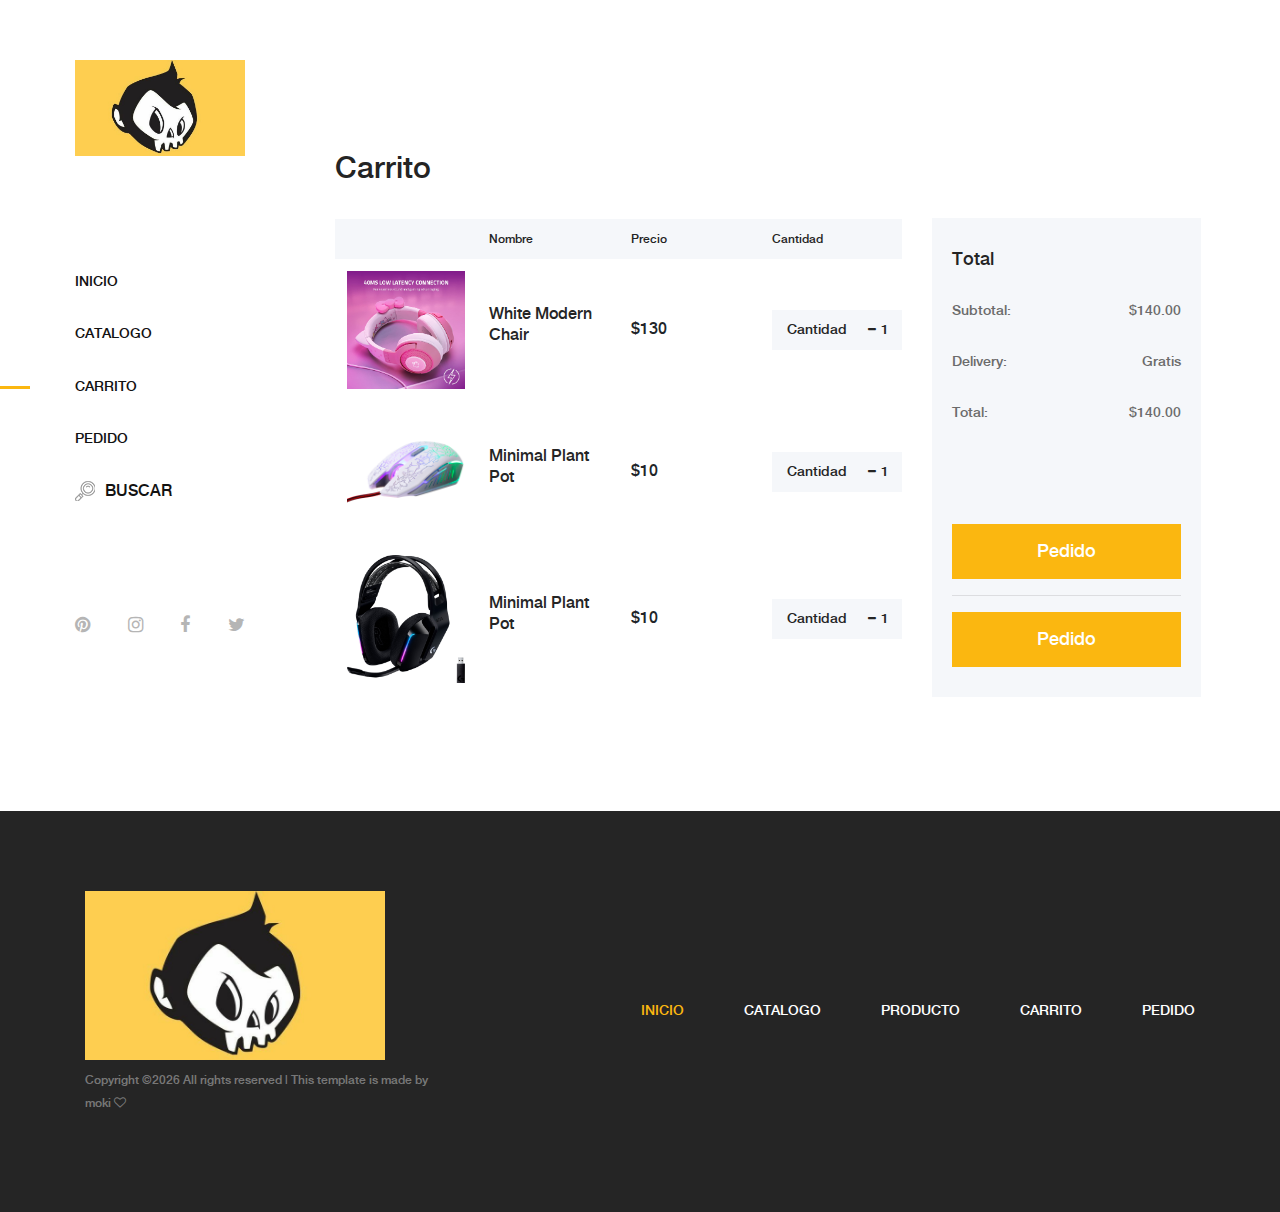
==== commit 1d3697aa: "add img" ====
--- a/carrito.html
+++ b/carrito.html
@@ -39,14 +39,14 @@
     </div>
     <!-- BUSCADOR -->
 
-    <!-- Content Wrapper  -->
+   <!-- Content Wrapper  -->
     <div class="main-content-wrapper d-flex clearfix">
 
         <!-- Mobile Nav (max width 767px)-->
         <div class="mobile-nav">
             <!-- Navbar Brand -->
             <div class="amado-navbar-brand">
-                <a href="index.html"><img src="img/core-img/logo.png" alt=""></a>
+                <a href="index.html"><img src="img/yellow.jpeg" alt=""></a>
             </div>
             <!-- Navbar Toggler -->
             <div class="amado-navbar-toggler">
@@ -62,14 +62,13 @@
             </div>
             <!-- Logo -->
             <div class="logo">
-                <a href="index.html"><img src="img/core-img/logo.png" alt=""></a>
+                <a href="index.html"><img src="img/yellow.jpeg" alt=""></a>
             </div>
             <!-- Amado Nav -->
             <nav class="amado-nav">
                 <ul>
                     <li><a href="index.html">Inicio</a></li>
                     <li><a href="catalogo.html">Catalogo</a></li>
-                    <li><a href="producto.html">Producto</a></li>
                     <li class="active"><a href="carrito.html">Carrito</a></li>
                     <li><a href="Pedido.html">Pedido</a></li>
                 </ul>
@@ -183,7 +182,10 @@
                                 <li><span>delivery:</span> <span>Gratis</span></li>
                                 <li><span>total:</span> <span>$140.00</span></li>
                             </ul>
+
                             <div class="cart-btn mt-100">
+                                <a href="carrito.html" class="btn amado-btn w-100">Pedido</a>
+                                <hr>
                                 <a href="carrito.html" class="btn amado-btn w-100">Pedido</a>
                             </div>
                         </div>
@@ -203,7 +205,7 @@
                     <div class="single_widget_area">
                         <!-- Logo -->
                         <div class="footer-logo mr-50">
-                            <a href="index.html"><img src="img/core-img/logo2.png" alt=""></a>
+                            <a href="index.html"><img src="img/yellow.jpeg" alt=""></a>
                         </div>
                         <!-- Copywrite Text -->
                         <p class="copywrite">
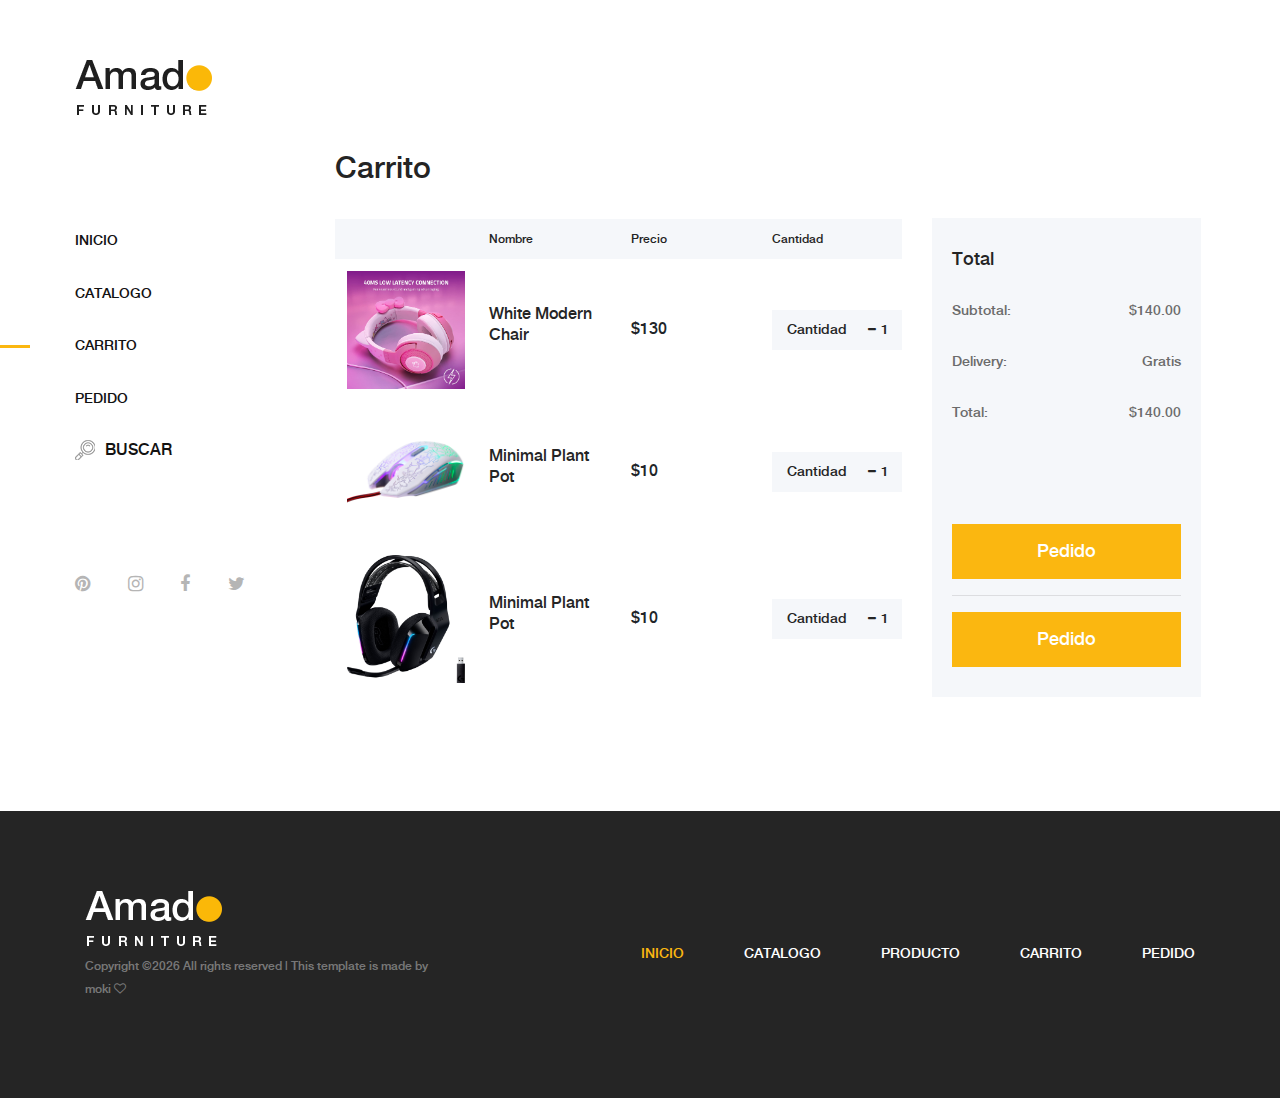
==== commit ac74325e: "merge imagenes/gonzalez" ====
--- a/carrito.html
+++ b/carrito.html
@@ -46,7 +46,7 @@
         <div class="mobile-nav">
             <!-- Navbar Brand -->
             <div class="amado-navbar-brand">
-                <a href="index.html"><img src="img/yellow.jpeg" alt=""></a>
+                <a href="index.html"><img src="img/core-img/logo.png" alt=""></a>
             </div>
             <!-- Navbar Toggler -->
             <div class="amado-navbar-toggler">
@@ -62,12 +62,12 @@
             </div>
             <!-- Logo -->
             <div class="logo">
-                <a href="index.html"><img src="img/yellow.jpeg" alt=""></a>
+                <a href="index.html"><img src="img/core-img/logo.png" alt=""></a>
             </div>
             <!-- Amado Nav -->
             <nav class="amado-nav">
                 <ul>
-                    <li><a href="index.html">Inicio</a></li>
+                    <li><a href="Home.html">Inicio</a></li>
                     <li><a href="catalogo.html">Catalogo</a></li>
                     <li class="active"><a href="carrito.html">Carrito</a></li>
                     <li><a href="Pedido.html">Pedido</a></li>
@@ -205,7 +205,7 @@
                     <div class="single_widget_area">
                         <!-- Logo -->
                         <div class="footer-logo mr-50">
-                            <a href="index.html"><img src="img/yellow.jpeg" alt=""></a>
+                            <a href="index.html"><img src="img/core-img/logo2.png" alt=""></a>
                         </div>
                         <!-- Copywrite Text -->
                         <p class="copywrite">
@@ -223,7 +223,7 @@
                                 <div class="collapse navbar-collapse" id="footerNavContent">
                                     <ul class="navbar-nav ml-auto">
                                         <li class="nav-item active">
-                                            <a class="nav-link" href="index.html">Inicio</a>
+                                            <a class="nav-link" href="Home.html">Inicio</a>
                                         </li>
                                         <li class="nav-item">
                                             <a class="nav-link" href="catalogo.html">Catalogo</a>
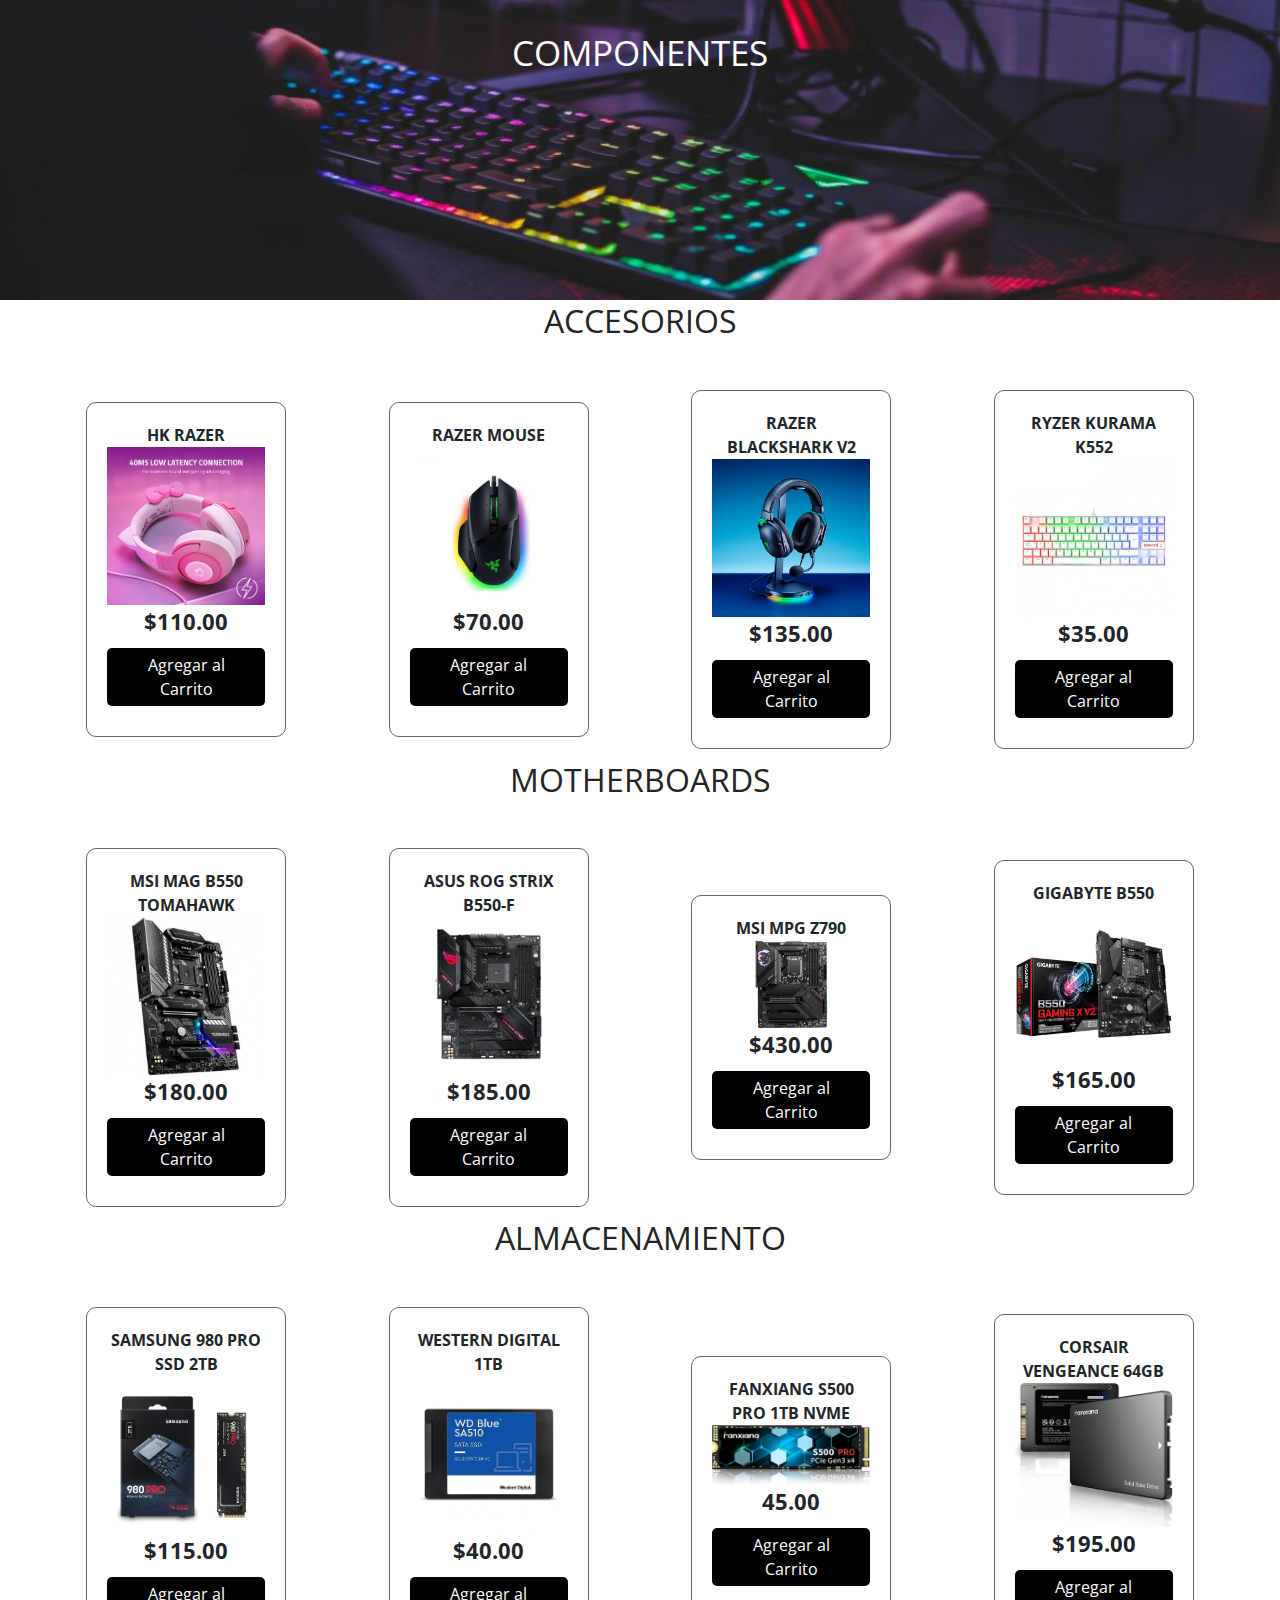
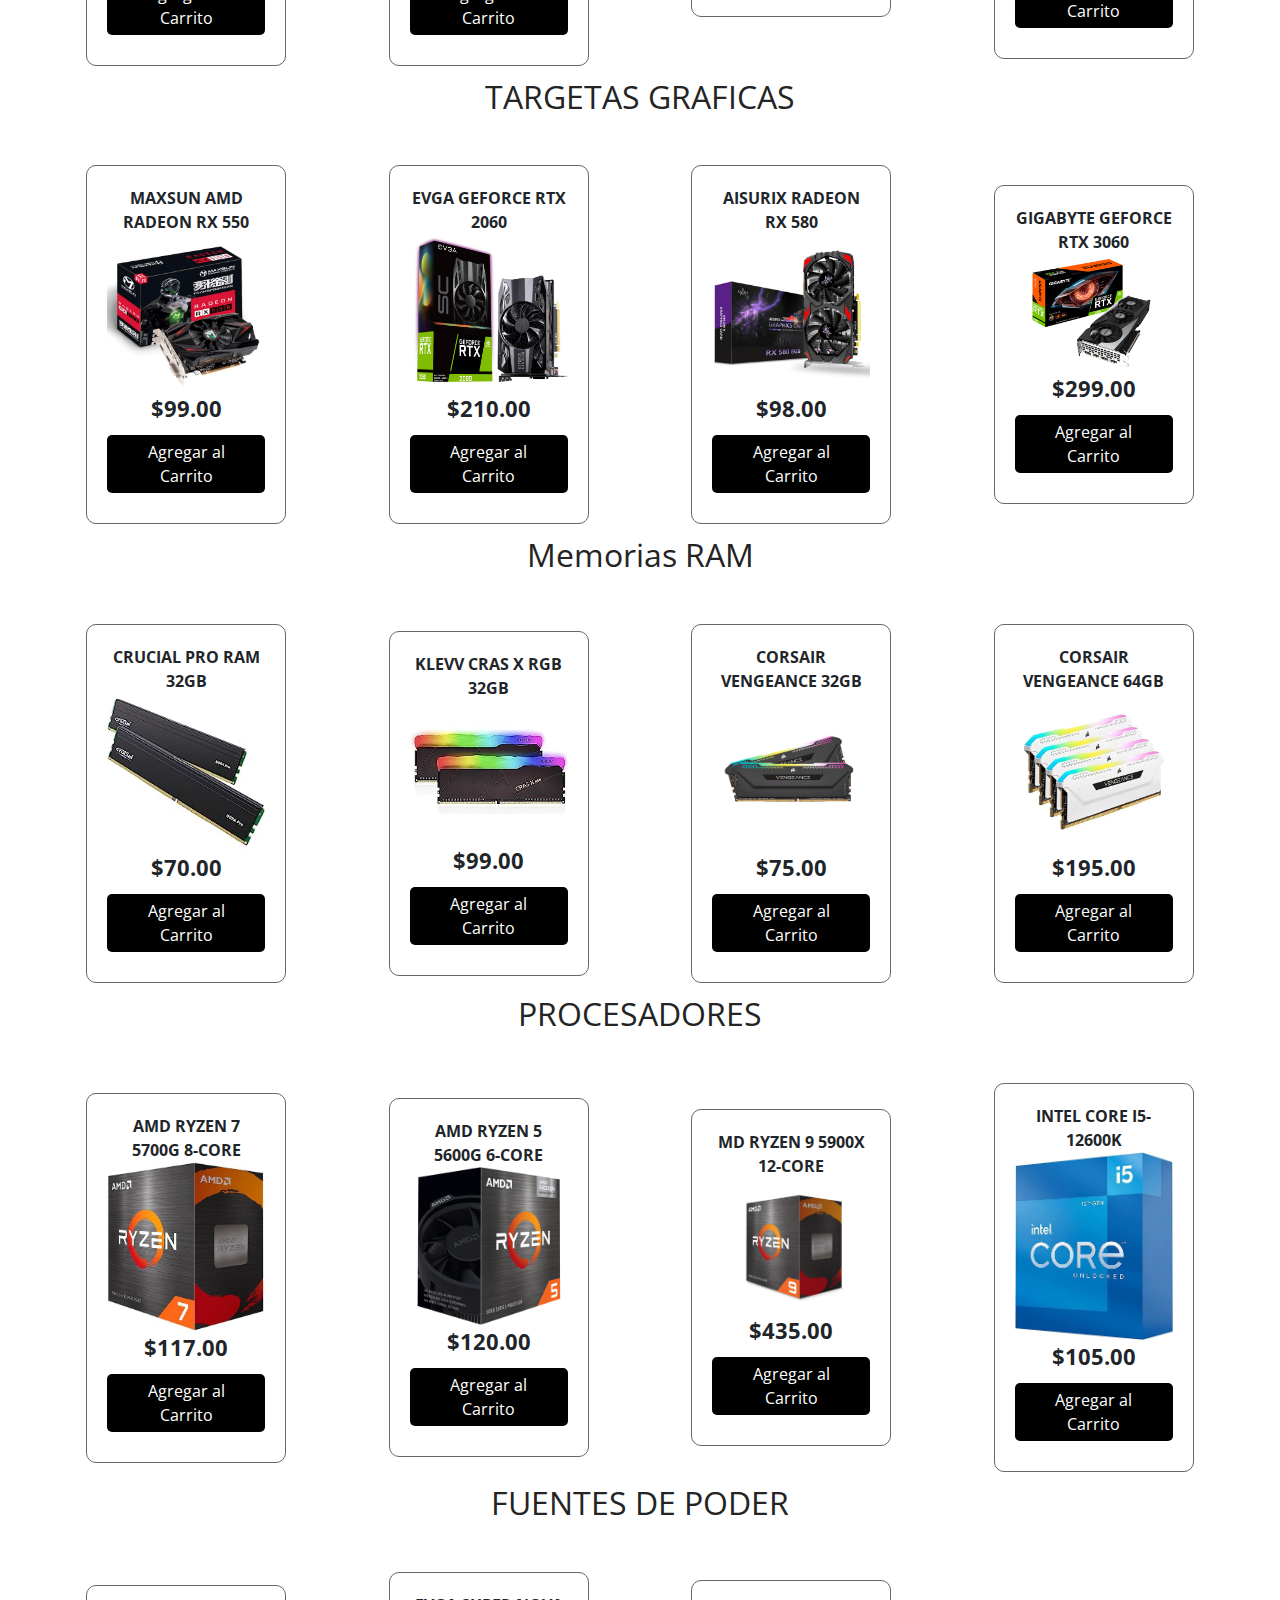
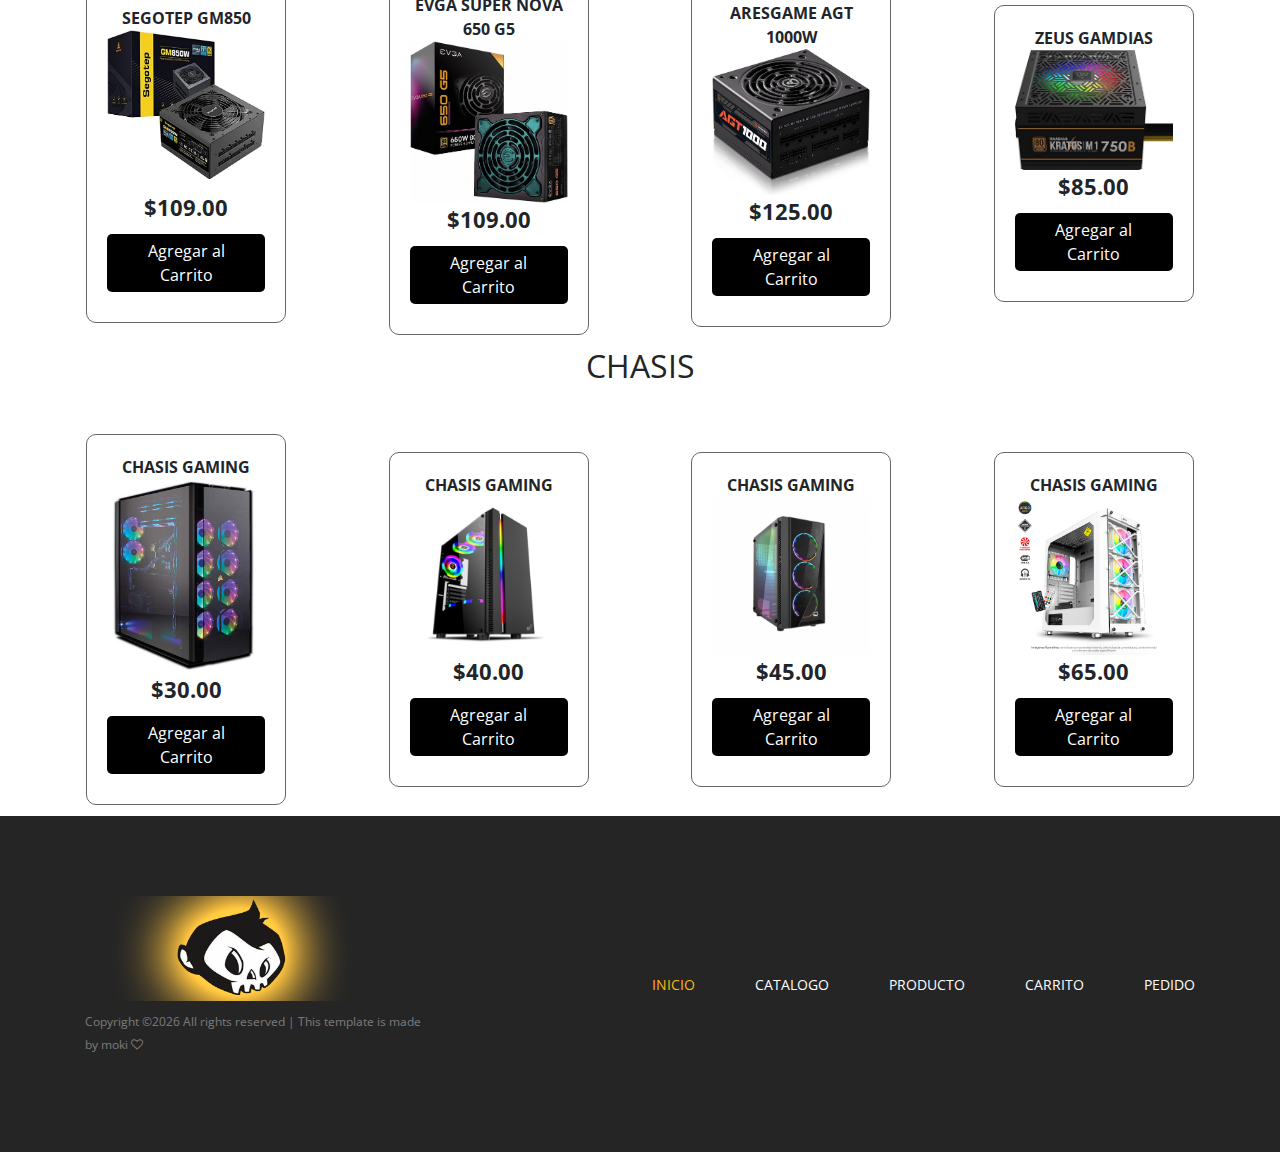
==== commit 8a31fe63: "carrito terminado" ====
--- a/carrito.html
+++ b/carrito.html
@@ -1,202 +1,444 @@
 <!DOCTYPE html>
-<html lang="en">
-
+<html lang="es">
 <head>
     <meta charset="UTF-8">
-    <meta name="description" content="">
     <meta http-equiv="X-UA-Compatible" content="IE=edge">
-    <meta name="viewport" content="width=device-width, initial-scale=1, shrink-to-fit=no">
-
-    <title>Carrito</title>
-
-    <!-- Favicon  -->
-    <link rel="icon" href="img/core-img/favicon.ico">
-
-    <!-- Core Style CSS -->
-    <link rel="stylesheet" href="css/core-style.css">
-    <link rel="stylesheet" href="style.css">
-
+    <meta name="viewport" content="width=device-width, initial-scale=1.0">
+    <link rel="stylesheet" href="https://cdnjs.cloudflare.com/ajax/libs/font-awesome/6.2.1/css/all.min.css" integrity="sha512-MV7K8+y+gLIBoVD59lQIYicR65iaqukzvf/nwasF0nqhPay5w/9lJmVM2hMDcnK1OnMGCdVK+iQrJ7lzPJQd1w==" crossorigin="anonymous" referrerpolicy="no-referrer" />
+    <link rel="stylesheet" href="estilo.css">
+    <link rel="stylesheet" href="estilo.css">
+        <!-- Core Style CSS -->
+        <link href="https://cdn.jsdelivr.net/npm/bootstrap@5.3.0/dist/css/bootstrap.min.css" rel="stylesheet" integrity="sha384-9ndCyUaIbzAi2FUVXJi0CjmCapSmO7SnpJef0486qhLnuZ2cdeRhO02iuK6FUUVM" crossorigin="anonymous">
+        <link rel="stylesheet" href="css/core-style.css">
+        <link rel="stylesheet" href="style.css">
+    
+
+    
+    <script src="app.js" async></script>
+    <title>Catalogo | </title>
 </head>
-
 <body>
-    <!-- BUSCADOR -->
-    <div class="search-wrapper section-padding-100">
-        <div class="search-close">
-            <i class="fa fa-close" aria-hidden="true"></i>
-        </div>
-        <div class="container">
-            <div class="row">
-                <div class="col-12">
-                    <div class="search-content">
-                        <form action="#" method="get">
-                            <input type="search" name="search" id="search" placeholder="Ingrese lo que desea...">
-                            <button type="submit"><img src="img/core-img/search.png" alt=""></button>
-                        </form>
-                    </div>
-                </div>
-            </div>
-        </div>
-    </div>
-    <!-- BUSCADOR -->
-
-   <!-- Content Wrapper  -->
-    <div class="main-content-wrapper d-flex clearfix">
-
-        <!-- Mobile Nav (max width 767px)-->
-        <div class="mobile-nav">
-            <!-- Navbar Brand -->
-            <div class="amado-navbar-brand">
-                <a href="index.html"><img src="img/core-img/logo.png" alt=""></a>
-            </div>
-            <!-- Navbar Toggler -->
-            <div class="amado-navbar-toggler">
-                <span></span><span></span><span></span>
-            </div>
-        </div>
-
-        <!-- Header Area Start -->
-        <header class="header-area clearfix">
-            <!-- Close Icon -->
-            <div class="nav-close">
-                <i class="fa fa-close" aria-hidden="true"></i>
-            </div>
-            <!-- Logo -->
-            <div class="logo">
-                <a href="index.html"><img src="img/core-img/logo.png" alt=""></a>
-            </div>
-            <!-- Amado Nav -->
-            <nav class="amado-nav">
-                <ul>
-                    <li><a href="Home.html">Inicio</a></li>
-                    <li><a href="catalogo.html">Catalogo</a></li>
-                    <li class="active"><a href="carrito.html">Carrito</a></li>
-                    <li><a href="Pedido.html">Pedido</a></li>
-                </ul>
-            </nav>
-
-            <!-- Cart Menu -->
-            <div class="cart-fav-search mb-100">
-                <a href="#" class="search-nav"><img src="img/core-img/search.png" alt="">Buscar</a>
-            </div>
-            <!-- Social Button -->
-            <div class="social-info d-flex justify-content-between">
-                <a href="#"><i class="fa fa-pinterest" aria-hidden="true"></i></a>
-                <a href="#"><i class="fa fa-instagram" aria-hidden="true"></i></a>
-                <a href="#"><i class="fa fa-facebook" aria-hidden="true"></i></a>
-                <a href="#"><i class="fa fa-twitter" aria-hidden="true"></i></a>
-            </div>
-        </header>
-        <!-- Header Area End -->
-
-        <div class="cart-table-area section-padding-100">
-            <div class="container-fluid">
-                <div class="row">
-                    <div class="col-12 col-lg-8">
-                        <div class="cart-title mt-50">
-                            <h2>Carrito</h2>
-                        </div>
-
-                        <div class="cart-table clearfix">
-                            <table class="table table-responsive">
-                                <thead>
-                                    <tr>
-                                        <th></th>
-                                        <th>Nombre</th>
-                                        <th>Precio</th>
-                                        <th>Cantidad</th>
-                                    </tr>
-                                </thead>
-                                <tbody>
-                                    <tr>
-                                        <td class="cart_product_img">
-                                            <a href="#"><img src="img/bg-img/cart1.jpg" alt="Product"></a>
-                                        </td>
-                                        <td class="cart_product_desc">
-                                            <h5>White Modern Chair</h5>
-                                        </td>
-                                        <td class="price">
-                                            <span>$130</span>
-                                        </td>
-                                        <td class="qty">
-                                            <div class="qty-btn d-flex">
-                                                <p>Cantidad</p>
-                                                <div class="quantity">
-                                                    <span class="qty-minus" onclick="var effect = document.getElementById('qty'); var qty = effect.value; if( !isNaN( qty ) &amp&amp) qty &gt; 1 ; effect.value--;return false;"><i class="fa fa-minus" aria-hidden="true"></i></span>
-                                                    <input type="number" class="qty-text" id="qty" step="1" min="1" max="300" name="quantity" value="1">
-                                                    <span class="qty-plus" onclick="var effect = document.getElementById('qty'); var qty = effect.value; if( !isNaN( qty )) effect.value++;return false;"><i class="fa fa-plus" aria-hidden="true"></i></span>
-                                                </div>
-                                            </div>
-                                        </td>
-                                    </tr>
-                                    <tr>
-                                        <td class="cart_product_img">
-                                            <a href="#"><img src="img/bg-img/cart2.jpg" alt="Product"></a>
-                                        </td>
-                                        <td class="cart_product_desc">
-                                            <h5>Minimal Plant Pot</h5>
-                                        </td>
-                                        <td class="price">
-                                            <span>$10</span>
-                                        </td>
-                                        <td class="qty">
-                                            <div class="qty-btn d-flex">
-                                                <p>Cantidad</p>
-                                                <div class="quantity">
-                                                    <span class="qty-minus" onclick="var effect = document.getElementById('qty2'); var qty = effect.value; if( !isNaN( qty ) &amp&amp) qty &gt; 1 ; effect.value--;return false;"><i class="fa fa-minus" aria-hidden="true"></i></span>
-                                                    <input type="number" class="qty-text" id="qty2" step="1" min="1" max="300" name="quantity" value="1">
-                                                    <span class="qty-plus" onclick="var effect = document.getElementById('qty2'); var qty = effect.value; if( !isNaN( qty )) effect.value++;return false;"><i class="fa fa-plus" aria-hidden="true"></i></span>
-                                                </div>
-                                            </div>
-                                        </td>
-                                    </tr>
-                                    <tr>
-                                        <td class="cart_product_img">
-                                            <a href="#"><img src="img/bg-img/cart3.jpg" alt="Product"></a>
-                                        </td>
-                                        <td class="cart_product_desc">
-                                            <h5>Minimal Plant Pot</h5>
-                                        </td>
-                                        <td class="price">
-                                            <span>$10</span>
-                                        </td>
-                                        <td class="qty">
-                                            <div class="qty-btn d-flex">
-                                                <p>Cantidad</p>
-                                                <div class="quantity">
-                                                    <span class="qty-minus" onclick="var effect = document.getElementById('qty3'); var qty = effect.value; if( !isNaN( qty ) &amp&amp) qty &gt; 1 ; effect.value--;return false;"><i class="fa fa-minus" aria-hidden="true"></i></span>
-                                                    <input type="number" class="qty-text" id="qty3" step="1" min="1" max="300" name="quantity" value="1">
-                                                    <span class="qty-plus" onclick="var effect = document.getElementById('qty3'); var qty = effect.value; if( !isNaN( qty )) effect.value++;return false;"><i class="fa fa-plus" aria-hidden="true"></i></span>
-                                                </div>
-                                            </div>
-                                        </td>
-                                    </tr>
-                                </tbody>
-                            </table>
-                        </div>
-                    </div>
-                    <div class="col-12 col-lg-4">
-                        <div class="cart-summary">
-                            <h5>Total</h5>
-                            <ul class="summary-table">
-                                <li><span>subtotal:</span> <span>$140.00</span></li>
-                                <li><span>delivery:</span> <span>Gratis</span></li>
-                                <li><span>total:</span> <span>$140.00</span></li>
-                            </ul>
-
-                            <div class="cart-btn mt-100">
-                                <a href="carrito.html" class="btn amado-btn w-100">Pedido</a>
-                                <hr>
-                                <a href="carrito.html" class="btn amado-btn w-100">Pedido</a>
-                            </div>
-                        </div>
-                    </div>
-                </div>
-            </div>
-        </div>
-    </div>
-    <!--  Content Wrapper  -->
-
-    <!-- Footer -->
+
+    <header>
+        <h1>COMPONENTES</h1>
+    </header>
+
+
+    <div class="d-flex justify-content-center"> <h2> ACCESORIOS</h2></div>
+    <section class="contenedor">
+
+        <!-- Contenedor de elementos -->
+        <div class="contenedor-items">
+            <div class="item">
+                <span class="titulo-item">HK Razer</span>
+                <img src="img/comp/acc/acc1.jpg" alt="" class="img-item">
+                <span class="precio-item">$110.00</span>
+                <button class="boton-item">Agregar al Carrito</button>
+            </div>
+            <div class="item">
+                <span class="titulo-item">Razer Mouse</span>
+                <img src="img/comp/acc/acc2.jpg" alt="" class="img-item">
+                <span class="precio-item">$70.00</span>
+                <button class="boton-item">Agregar al Carrito</button>
+            </div>
+            <div class="item">
+                <span class="titulo-item">Razer BlackShark V2</span>
+                <img src="img/comp/acc/acc3.jpg" alt="" class="img-item">
+                <span class="precio-item">$135.00</span>
+                <button class="boton-item">Agregar al Carrito</button>
+            </div>
+            <div class="item">
+                <span class="titulo-item">Ryzer kurama K552</span>
+                <img src="img/comp/acc/acc4.jpg" alt="" class="img-item">
+                <span class="precio-item">$35.00</span>
+                <button class="boton-item">Agregar al Carrito</button>
+            </div>
+        </div>
+
+        <!-- Carrito de Compras -->
+        <div class="carrito" id="carrito">
+            <div class="header-carrito">
+                <h2>Tu Carrito</h2>
+            </div>
+
+            <div class="carrito-items">
+            </div>
+            <div class="carrito-total">
+                <div class="fila">
+                    <strong>Tu Total</strong>
+                    <span class="carrito-precio-total">
+                        $120.000,00
+                    </span>
+                </div>
+                <button class="btn-pagar">Pagar <i class="fa-solid fa-bag-shopping"></i> </button>
+            </div>
+        </div>
+    </section>
+
+    <div class="d-flex justify-content-center"> <h2> MOTHERBOARDS</h2></div>
+
+    <section class="contenedor">
+
+        <!-- Contenedor de elementos -->
+        <div class="contenedor-items">
+            <div class="item">
+                <span class="titulo-item">MSI MAG B550 TOMAHAWK</span>
+                <img src="img/comp/mboard/mb1.jpg" alt="" class="img-item">
+                <span class="precio-item">$180.00</span>
+                <button class="boton-item">Agregar al Carrito</button>
+            </div>
+            <div class="item">
+                <span class="titulo-item">Asus ROG Strix B550-F</span>
+                <img src="img/comp/mboard/mb2.jpg" alt="" class="img-item">
+                <span class="precio-item">$185.00</span>
+                <button class="boton-item">Agregar al Carrito</button>
+            </div>
+            <div class="item">
+                <span class="titulo-item">MSI MPG Z790</span>
+                <img src="img/comp/mboard/mb3.jpg" alt="" class="img-item">
+                <span class="precio-item">$430.00</span>
+                <button class="boton-item">Agregar al Carrito</button>
+            </div>
+            <div class="item">
+                <span class="titulo-item">Gigabyte B550</span>
+                <img src="img/comp/mboard/mb4.jpg" alt="" class="img-item">
+                <span class="precio-item">$165.00</span>
+                <button class="boton-item">Agregar al Carrito</button>
+            </div>
+        </div>
+
+        <!-- Carrito de Compras -->
+        <div class="carrito" id="carrito">
+            <div class="header-carrito">
+                <h2>Tu Carrito</h2>
+            </div>
+
+            <div class="carrito-items">
+            </div>
+            <div class="carrito-total">
+                <div class="fila">
+                    <strong>Tu Total</strong>
+                    <span class="carrito-precio-total">
+                        $120.000,00
+                    </span>
+                </div>
+                <button class="btn-pagar">Pagar <i class="fa-solid fa-bag-shopping"></i> </button>
+            </div>
+        </div>
+    </section>
+
+    <div class="d-flex justify-content-center"> <h2> ALMACENAMIENTO</h2></div>
+
+    <section class="contenedor">
+
+        <!-- Contenedor de elementos -->
+        <div class="contenedor-items">
+            <div class="item">
+                <span class="titulo-item">SAMSUNG 980 PRO SSD 2TB</span>
+                <img src="img/comp/alm/ssd1.jpg" alt="" class="img-item">
+                <span class="precio-item">$115.00</span>
+                <button class="boton-item">Agregar al Carrito</button>
+            </div>
+            <div class="item">
+                <span class="titulo-item">Western Digital 1TB</span>
+                <img src="img/comp/alm/ss2.webp" alt="" class="img-item">
+                <span class="precio-item">$40.00</span>
+                <button class="boton-item">Agregar al Carrito</button>
+            </div>
+            <div class="item">
+                <span class="titulo-item">fanxiang S500 Pro 1TB NVMe</span>
+                <img src="img/comp/alm/ss3.png" alt="" class="img-item">
+                <span class="precio-item">45.00</span>
+                <button class="boton-item">Agregar al Carrito</button>
+            </div>
+            <div class="item">
+                <span class="titulo-item">Corsair Vengeance 64GB</span>
+                <img src="img/comp/alm/ss4.jpeg" alt="" class="img-item">
+                <span class="precio-item">$195.00</span>
+                <button class="boton-item">Agregar al Carrito</button>
+            </div>
+        </div>
+
+        <!-- Carrito de Compras -->
+        <div class="carrito" id="carrito">
+            <div class="header-carrito">
+                <h2>Tu Carrito</h2>
+            </div>
+
+            <div class="carrito-items">
+            </div>
+            <div class="carrito-total">
+                <div class="fila">
+                    <strong>Tu Total</strong>
+                    <span class="carrito-precio-total">
+                        $120.000,00
+                    </span>
+                </div>
+                <button class="btn-pagar">Pagar <i class="fa-solid fa-bag-shopping"></i> </button>
+            </div>
+        </div>
+    </section>
+
+    <div class="d-flex justify-content-center"> <h2> TARGETAS GRAFICAS</h2></div>
+
+    <section class="contenedor">
+
+        <!-- Contenedor de elementos -->
+        <div class="contenedor-items">
+            <div class="item">
+                <span class="titulo-item">maxsun AMD Radeon RX 550</span>
+                <img src="img/comp/graficas/gf1.jpg" alt="" class="img-item">
+                <span class="precio-item">$99.00</span>
+                <button class="boton-item">Agregar al Carrito</button>
+            </div>
+            <div class="item">
+                <span class="titulo-item">EVGA GeForce RTX 2060</span>
+                <img src="img/comp/graficas/gf2.jpg" alt="" class="img-item">
+                <span class="precio-item">$210.00</span>
+                <button class="boton-item">Agregar al Carrito</button>
+            </div>
+            <div class="item">
+                <span class="titulo-item">AISURIX Radeon RX 580</span>
+                <img src="img/comp/graficas/gf3.jpg" alt="" class="img-item">
+                <span class="precio-item">$98.00</span>
+                <button class="boton-item">Agregar al Carrito</button>
+            </div>
+            <div class="item">
+                <span class="titulo-item">GIGABYTE GeForce RTX 3060</span>
+                <img src="img/comp/graficas/gf4.jpg" alt="" class="img-item">
+                <span class="precio-item">$299.00</span>
+                <button class="boton-item">Agregar al Carrito</button>
+            </div>
+        </div>
+
+        <!-- Carrito de Compras -->
+        <div class="carrito" id="carrito">
+            <div class="header-carrito">
+                <h2>Tu Carrito</h2>
+            </div>
+
+            <div class="carrito-items">
+            </div>
+            <div class="carrito-total">
+                <div class="fila">
+                    <strong>Tu Total</strong>
+                    <span class="carrito-precio-total">
+                        $120.000,00
+                    </span>
+                </div>
+                <button class="btn-pagar">Pagar <i class="fa-solid fa-bag-shopping"></i> </button>
+            </div>
+        </div>
+    </section>
+
+    <div class="d-flex justify-content-center"> <h2> Memorias RAM</h2></div>
+
+    <section class="contenedor">
+
+        <!-- Contenedor de elementos -->
+        <div class="contenedor-items">
+            <div class="item">
+                <span class="titulo-item">Crucial Pro RAM 32GB</span>
+                <img src="img/comp/ram/ram1.jpg" alt="" class="img-item">
+                <span class="precio-item">$70.00</span>
+                <button class="boton-item">Agregar al Carrito</button>
+            </div>
+            <div class="item">
+                <span class="titulo-item">KLEVV CRAS X RGB 32GB</span>
+                <img src="img/comp/ram/ram2.jpg" alt="" class="img-item">
+                <span class="precio-item">$99.00</span>
+                <button class="boton-item">Agregar al Carrito</button>
+            </div>
+            <div class="item">
+                <span class="titulo-item">Corsair Vengeance 32GB</span>
+                <img src="img/comp/ram/ram3.jpg" alt="" class="img-item">
+                <span class="precio-item">$75.00</span>
+                <button class="boton-item">Agregar al Carrito</button>
+            </div>
+            <div class="item">
+                <span class="titulo-item">Corsair Vengeance 64GB</span>
+                <img src="img/comp/ram/ram4.jpg" alt="" class="img-item">
+                <span class="precio-item">$195.00</span>
+                <button class="boton-item">Agregar al Carrito</button>
+            </div>
+        </div>
+
+        <!-- Carrito de Compras -->
+        <div class="carrito" id="carrito">
+            <div class="header-carrito">
+                <h2>Tu Carrito</h2>
+            </div>
+
+            <div class="carrito-items">
+            </div>
+            <div class="carrito-total">
+                <div class="fila">
+                    <strong>Tu Total</strong>
+                    <span class="carrito-precio-total">
+                        $120.000,00
+                    </span>
+                </div>
+                <button class="btn-pagar">Pagar <i class="fa-solid fa-bag-shopping"></i> </button>
+            </div>
+        </div>
+    </section>
+
+    <div class="d-flex justify-content-center"> <h2> PROCESADORES</h2></div>
+
+    <section class="contenedor">
+
+        <!-- Contenedor de elementos -->
+        <div class="contenedor-items">
+            <div class="item">
+                <span class="titulo-item">AMD Ryzen 7 5700G 8-Core</span>
+                <img src="img/comp/cpu/cpu1.jpg" alt="" class="img-item">
+                <span class="precio-item">$117.00</span>
+                <button class="boton-item">Agregar al Carrito</button>
+            </div>
+            <div class="item">
+                <span class="titulo-item">AMD Ryzen 5 5600G 6-Core</span>
+                <img src="img/comp/cpu/cpu2.jpg" alt="" class="img-item">
+                <span class="precio-item">$120.00</span>
+                <button class="boton-item">Agregar al Carrito</button>
+            </div>
+            <div class="item">
+                <span class="titulo-item">MD Ryzen 9 5900X 12-core</span>
+                <img src="img/comp/cpu/cp3.jpg" alt="" class="img-item">
+                <span class="precio-item">$435.00</span>
+                <button class="boton-item">Agregar al Carrito</button>
+            </div>
+            <div class="item">
+                <span class="titulo-item">Intel Core i5-12600K</span>
+                <img src="img/comp/cpu/cp4.jpg" alt="" class="img-item">
+                <span class="precio-item">$105.00</span>
+                <button class="boton-item">Agregar al Carrito</button>
+            </div>
+        </div>
+
+        <!-- Carrito de Compras -->
+        <div class="carrito" id="carrito">
+            <div class="header-carrito">
+                <h2>Tu Carrito</h2>
+            </div>
+
+            <div class="carrito-items">
+            </div>
+            <div class="carrito-total">
+                <div class="fila">
+                    <strong>Tu Total</strong>
+                    <span class="carrito-precio-total">
+                        $120.000,00
+                    </span>
+                </div>
+                <button class="btn-pagar">Pagar <i class="fa-solid fa-bag-shopping"></i> </button>
+            </div>
+        </div>
+    </section>
+
+    <div class="d-flex justify-content-center"> <h2> FUENTES DE PODER</h2></div>
+
+    <section class="contenedor">
+
+        <!-- Contenedor de elementos -->
+        <div class="contenedor-items">
+            <div class="item">
+                <span class="titulo-item">Segotep GM850</span>
+                <img src="img/comp/fuente/ft1.jpg" alt="" class="img-item">
+                <span class="precio-item">$109.00</span>
+                <button class="boton-item">Agregar al Carrito</button>
+            </div>
+            <div class="item">
+                <span class="titulo-item">EVGA Super Nova 650 G5</span>
+                <img src="img/comp/fuente/ft2.jpg" alt="" class="img-item">
+                <span class="precio-item">$109.00</span>
+                <button class="boton-item">Agregar al Carrito</button>
+            </div>
+            <div class="item">
+                <span class="titulo-item">ARESGAME AGT 1000W</span>
+                <img src="img/comp/fuente/ft3.jpg" alt="" class="img-item">
+                <span class="precio-item">$125.00</span>
+                <button class="boton-item">Agregar al Carrito</button>
+            </div>
+            <div class="item">
+                <span class="titulo-item">ZEUS GAMDIAS </span>
+                <img src="img/comp/fuente/ft4.jpg" alt="" class="img-item">
+                <span class="precio-item">$85.00</span>
+                <button class="boton-item">Agregar al Carrito</button>
+            </div>
+        </div>
+
+        <!-- Carrito de Compras -->
+        <div class="carrito" id="carrito">
+            <div class="header-carrito">
+                <h2>Tu Carrito</h2>
+            </div>
+
+            <div class="carrito-items">
+            </div>
+            <div class="carrito-total">
+                <div class="fila">
+                    <strong>Tu Total</strong>
+                    <span class="carrito-precio-total">
+                        $120.000,00
+                    </span>
+                </div>
+                <button class="btn-pagar">Pagar <i class="fa-solid fa-bag-shopping"></i> </button>
+            </div>
+        </div>
+    </section>
+
+    <div class="d-flex justify-content-center"> <h2> CHASIS</h2></div>
+
+    <section class="contenedor">
+
+        <!-- Contenedor de elementos -->
+        <div class="contenedor-items">
+            <div class="item">
+                <span class="titulo-item">Chasis Gaming</span>
+                <img src="img/comp/chasis/chasis1.jpg" alt="" class="img-item">
+                <span class="precio-item">$30.00</span>
+                <button class="boton-item">Agregar al Carrito</button>
+            </div>
+            <div class="item">
+                <span class="titulo-item">Chasis Gaming</span>
+                <img src="img/comp/chasis/chasis2.jpg" alt="" class="img-item">
+                <span class="precio-item">$40.00</span>
+                <button class="boton-item">Agregar al Carrito</button>
+            </div>
+            <div class="item">
+                <span class="titulo-item">Chasis Gaming</span>
+                <img src="img/comp/chasis/chasis3.jpg" alt="" class="img-item">
+                <span class="precio-item">$45.00</span>
+                <button class="boton-item">Agregar al Carrito</button>
+            </div>
+            <div class="item">
+                <span class="titulo-item">Chasis Gaming</span>
+                <img src="img/comp/chasis/chasis4.jpg" alt="" class="img-item">
+                <span class="precio-item">$65.00</span>
+                <button class="boton-item">Agregar al Carrito</button>
+            </div>
+        </div>
+
+        <!-- Carrito de Compras -->
+        <div class="carrito" id="carrito">
+            <div class="header-carrito">
+                <h2>Tu Carrito</h2>
+            </div>
+
+            <div class="carrito-items">
+            </div>
+            <div class="carrito-total">
+                <div class="fila">
+                    <strong>Tu Total</strong>
+                    <span class="carrito-precio-total">
+                        $120.000,00
+                    </span>
+                </div>
+                <button class="btn-pagar">Pagar <i class="fa-solid fa-bag-shopping"></i> </button>
+            </div>
+        </div>
+    </section>
+
     <footer class="footer_area clearfix">
         <div class="container">
             <div class="row align-items-center">
@@ -205,11 +447,11 @@
                     <div class="single_widget_area">
                         <!-- Logo -->
                         <div class="footer-logo mr-50">
-                            <a href="index.html"><img src="img/core-img/logo2.png" alt=""></a>
+                            <a href="Home.html"><img src="img/yellow2.png" alt=""></a>
                         </div>
                         <!-- Copywrite Text -->
                         <p class="copywrite">
-Copyright &copy;<script>document.write(new Date().getFullYear());</script> All rights reserved | This template is made by moki <i class="fa fa-heart-o" aria-hidden="true"></i> 
+Copyright &copy;<script>document.write(new Date().getFullYear());</script> All rights reserved | This template is made by moki <i class="fa fa-heart-o" aria-hidden="true"></i>
                         </p>
                     </div>
                 </div>
@@ -246,7 +488,8 @@
             </div>
         </div>
     </footer>
-    <!-- Footer -->
+    <!-- FOOTER -->
+    <!-- Content Wrapper  -->
 
     <!-- ##### jQuery (Necessary for All JavaScript Plugins) ##### -->
     <script src="js/jquery/jquery-2.2.4.min.js"></script>
@@ -258,7 +501,7 @@
     <script src="js/plugins.js"></script>
     <!-- Active js -->
     <script src="js/active.js"></script>
+    <script src="https://cdn.jsdelivr.net/npm/bootstrap@5.3.0/dist/js/bootstrap.bundle.min.js" integrity="sha384-geWF76RCwLtnZ8qwWowPQNguL3RmwHVBC9FhGdlKrxdiJJigb/j/68SIy3Te4Bkz" crossorigin="anonymous"></script>
 
 </body>
-
 </html>--- a/estilo.css
+++ b/estilo.css
@@ -0,0 +1,210 @@
+@import url('https://fonts.googleapis.com/css2?family=Open+Sans:wght@300;400;500;600&family=Titillium+Web:wght@200;300;400;600;700&display=swap');
+*{
+    margin: 0;
+    padding:0;
+    font-family: 'Open Sans';
+}
+header{
+    background: url(img/portada.jpg);
+    background-size: cover;
+    background-position:center;
+    height: 300px;
+}
+header h1{
+    text-align: center;
+    font-size: 35px;
+    /* background-color: #000; */
+    color: #fff;
+    padding: 30px 0;
+}
+
+.contenedor{
+    max-width: 1200px;
+    padding: 10px;
+    margin: auto;
+    display: flex;
+    justify-content: space-between;
+    /* oculto lo que queda fuera del .contenedor */
+    contain: paint;
+}
+/* SECCION CONTENEDOR DE ITEMS */
+.contenedor .contenedor-items{
+    margin-top: 30px;
+    display: grid;
+    grid-template-columns: repeat(auto-fit, minmax(220px, 1fr));
+    grid-gap:30px;
+    grid-row-gap: 30px;
+    /* width: 60%; */
+    width: 100%;
+    transition: .3s;}
+
+.contenedor .contenedor-items .item{
+    max-width: 200px;
+    margin: auto;
+    border: 1px solid #666;
+    border-radius: 10px;
+    padding: 20px;
+    transition: .3s;
+}
+.contenedor .contenedor-items .item .img-item{
+    width: 100%;
+}
+.contenedor .contenedor-items .item:hover{
+    box-shadow: 0 0 10px #666;
+    scale: 1.05;
+}
+.contenedor .contenedor-items .item .titulo-item{
+    display: block;
+    font-weight: bold;
+    text-align: center;
+    text-transform: uppercase;
+}
+.contenedor .contenedor-items .item .precio-item{
+    display: block;
+    text-align: center;
+    font-weight: bold;
+    font-size: 22px;
+}
+
+.contenedor .contenedor-items .item .boton-item{
+    display: block;
+    margin: 10px auto;
+    border: none;
+    background-color: black;
+    color: #fff;
+    padding: 5px 15px;
+    border-radius: 5px;
+    cursor: pointer;
+}
+/* seccion carrito */
+.carrito{
+    border: 1px solid #666;
+    width: 35%;
+    margin-top: 30px;
+    border-radius: 10px;
+    overflow: hidden;
+    margin-bottom: auto;
+    position: sticky !important;
+    top: 0;
+    transition: .3s;
+    /* Estilos para ocultar */
+    margin-right: -100%;
+    opacity: 0;
+}
+.carrito .header-carrito{
+    background-color: #000;
+    color: #fff;
+    text-align: center;
+    padding: 30px 0;
+}
+.carrito .carrito-item{
+    display: flex;
+    align-items: center;
+    /* justify-content: space-between; */
+    position: relative;
+    border-bottom: 1px solid #666;
+    padding: 20px;
+}
+.carrito .carrito-item img{
+    margin-right: 20px;
+}
+.carrito .carrito-item .carrito-item-titulo{
+    display: block;
+    font-weight: bold;
+    margin-bottom: 10px;
+    text-transform: uppercase;
+}
+.carrito .carrito-item .selector-cantidad{
+    display: inline-block;
+    margin-right: 25px;
+}
+.carrito .carrito-item .carrito-item-cantidad{
+    border: none;
+    font-size: 18px;
+    background-color: transparent;
+    display: inline-block;
+    width:30px;
+    padding: 5px;
+    text-align: center;
+}
+.carrito .carrito-item .selector-cantidad i{
+    font-size: 18px;
+    width: 32px;
+    height: 32px;
+    line-height: 32px;
+    text-align: center;
+    border-radius: 50%;
+    border: 1px solid #000;
+    cursor: pointer;
+}
+.carrito .carrito-item .carrito-item-precio{
+    font-weight: bold;
+    display: inline-block;
+    font-size: 18px;
+    margin-bottom: 5px;
+}
+.carrito .carrito-item .btn-eliminar{
+    position: absolute;
+    right: 15px;
+    top: 15px;
+    color: #000;
+    font-size: 20px;
+    width: 40px;
+    height: 40px;
+    line-height: 40px;
+    text-align: center;
+    border-radius: 50%;
+    border: 1px solid #000;
+    cursor: pointer;
+    display: block;
+    background: transparent;
+    z-index: 20;
+}
+.carrito .carrito-item .btn-eliminar i{
+    pointer-events: none;
+}
+
+.carrito-total{
+    background-color: #f3f3f3;
+    padding: 30px;
+}
+.carrito-total .fila{
+    display: flex;
+    justify-content: space-between;
+    align-items: center;
+    font-size: 22px;
+    font-weight: bold;
+    margin-bottom: 10px;
+}
+.carrito-total .btn-pagar{
+    display: block;
+    width: 100%;
+    border: none;
+    background: #000;
+    color: #fff;
+    border-radius: 5px;
+    font-size: 18px;
+    padding: 20px;
+    display: flex;
+    justify-content: space-between;
+    align-items: center;
+    cursor: pointer;
+    transition: .3s;
+}
+.carrito-total .btn-pagar:hover{
+    scale: 1.05;
+}
+
+/* SECCION RESPONSIVE */
+@media screen and (max-width: 850px) {
+    .contenedor {
+      display: block;
+    }
+    .contenedor-items{
+        width: 100% !important;
+    }
+    .carrito{
+        width: 100%;
+    }
+  }
+
--- a/estilo.css
+++ b/estilo.css
@@ -0,0 +1,210 @@
+@import url('https://fonts.googleapis.com/css2?family=Open+Sans:wght@300;400;500;600&family=Titillium+Web:wght@200;300;400;600;700&display=swap');
+*{
+    margin: 0;
+    padding:0;
+    font-family: 'Open Sans';
+}
+header{
+    background: url(img/portada.jpg);
+    background-size: cover;
+    background-position:center;
+    height: 300px;
+}
+header h1{
+    text-align: center;
+    font-size: 35px;
+    /* background-color: #000; */
+    color: #fff;
+    padding: 30px 0;
+}
+
+.contenedor{
+    max-width: 1200px;
+    padding: 10px;
+    margin: auto;
+    display: flex;
+    justify-content: space-between;
+    /* oculto lo que queda fuera del .contenedor */
+    contain: paint;
+}
+/* SECCION CONTENEDOR DE ITEMS */
+.contenedor .contenedor-items{
+    margin-top: 30px;
+    display: grid;
+    grid-template-columns: repeat(auto-fit, minmax(220px, 1fr));
+    grid-gap:30px;
+    grid-row-gap: 30px;
+    /* width: 60%; */
+    width: 100%;
+    transition: .3s;}
+
+.contenedor .contenedor-items .item{
+    max-width: 200px;
+    margin: auto;
+    border: 1px solid #666;
+    border-radius: 10px;
+    padding: 20px;
+    transition: .3s;
+}
+.contenedor .contenedor-items .item .img-item{
+    width: 100%;
+}
+.contenedor .contenedor-items .item:hover{
+    box-shadow: 0 0 10px #666;
+    scale: 1.05;
+}
+.contenedor .contenedor-items .item .titulo-item{
+    display: block;
+    font-weight: bold;
+    text-align: center;
+    text-transform: uppercase;
+}
+.contenedor .contenedor-items .item .precio-item{
+    display: block;
+    text-align: center;
+    font-weight: bold;
+    font-size: 22px;
+}
+
+.contenedor .contenedor-items .item .boton-item{
+    display: block;
+    margin: 10px auto;
+    border: none;
+    background-color: black;
+    color: #fff;
+    padding: 5px 15px;
+    border-radius: 5px;
+    cursor: pointer;
+}
+/* seccion carrito */
+.carrito{
+    border: 1px solid #666;
+    width: 35%;
+    margin-top: 30px;
+    border-radius: 10px;
+    overflow: hidden;
+    margin-bottom: auto;
+    position: sticky !important;
+    top: 0;
+    transition: .3s;
+    /* Estilos para ocultar */
+    margin-right: -100%;
+    opacity: 0;
+}
+.carrito .header-carrito{
+    background-color: #000;
+    color: #fff;
+    text-align: center;
+    padding: 30px 0;
+}
+.carrito .carrito-item{
+    display: flex;
+    align-items: center;
+    /* justify-content: space-between; */
+    position: relative;
+    border-bottom: 1px solid #666;
+    padding: 20px;
+}
+.carrito .carrito-item img{
+    margin-right: 20px;
+}
+.carrito .carrito-item .carrito-item-titulo{
+    display: block;
+    font-weight: bold;
+    margin-bottom: 10px;
+    text-transform: uppercase;
+}
+.carrito .carrito-item .selector-cantidad{
+    display: inline-block;
+    margin-right: 25px;
+}
+.carrito .carrito-item .carrito-item-cantidad{
+    border: none;
+    font-size: 18px;
+    background-color: transparent;
+    display: inline-block;
+    width:30px;
+    padding: 5px;
+    text-align: center;
+}
+.carrito .carrito-item .selector-cantidad i{
+    font-size: 18px;
+    width: 32px;
+    height: 32px;
+    line-height: 32px;
+    text-align: center;
+    border-radius: 50%;
+    border: 1px solid #000;
+    cursor: pointer;
+}
+.carrito .carrito-item .carrito-item-precio{
+    font-weight: bold;
+    display: inline-block;
+    font-size: 18px;
+    margin-bottom: 5px;
+}
+.carrito .carrito-item .btn-eliminar{
+    position: absolute;
+    right: 15px;
+    top: 15px;
+    color: #000;
+    font-size: 20px;
+    width: 40px;
+    height: 40px;
+    line-height: 40px;
+    text-align: center;
+    border-radius: 50%;
+    border: 1px solid #000;
+    cursor: pointer;
+    display: block;
+    background: transparent;
+    z-index: 20;
+}
+.carrito .carrito-item .btn-eliminar i{
+    pointer-events: none;
+}
+
+.carrito-total{
+    background-color: #f3f3f3;
+    padding: 30px;
+}
+.carrito-total .fila{
+    display: flex;
+    justify-content: space-between;
+    align-items: center;
+    font-size: 22px;
+    font-weight: bold;
+    margin-bottom: 10px;
+}
+.carrito-total .btn-pagar{
+    display: block;
+    width: 100%;
+    border: none;
+    background: #000;
+    color: #fff;
+    border-radius: 5px;
+    font-size: 18px;
+    padding: 20px;
+    display: flex;
+    justify-content: space-between;
+    align-items: center;
+    cursor: pointer;
+    transition: .3s;
+}
+.carrito-total .btn-pagar:hover{
+    scale: 1.05;
+}
+
+/* SECCION RESPONSIVE */
+@media screen and (max-width: 850px) {
+    .contenedor {
+      display: block;
+    }
+    .contenedor-items{
+        width: 100% !important;
+    }
+    .carrito{
+        width: 100%;
+    }
+  }
+
